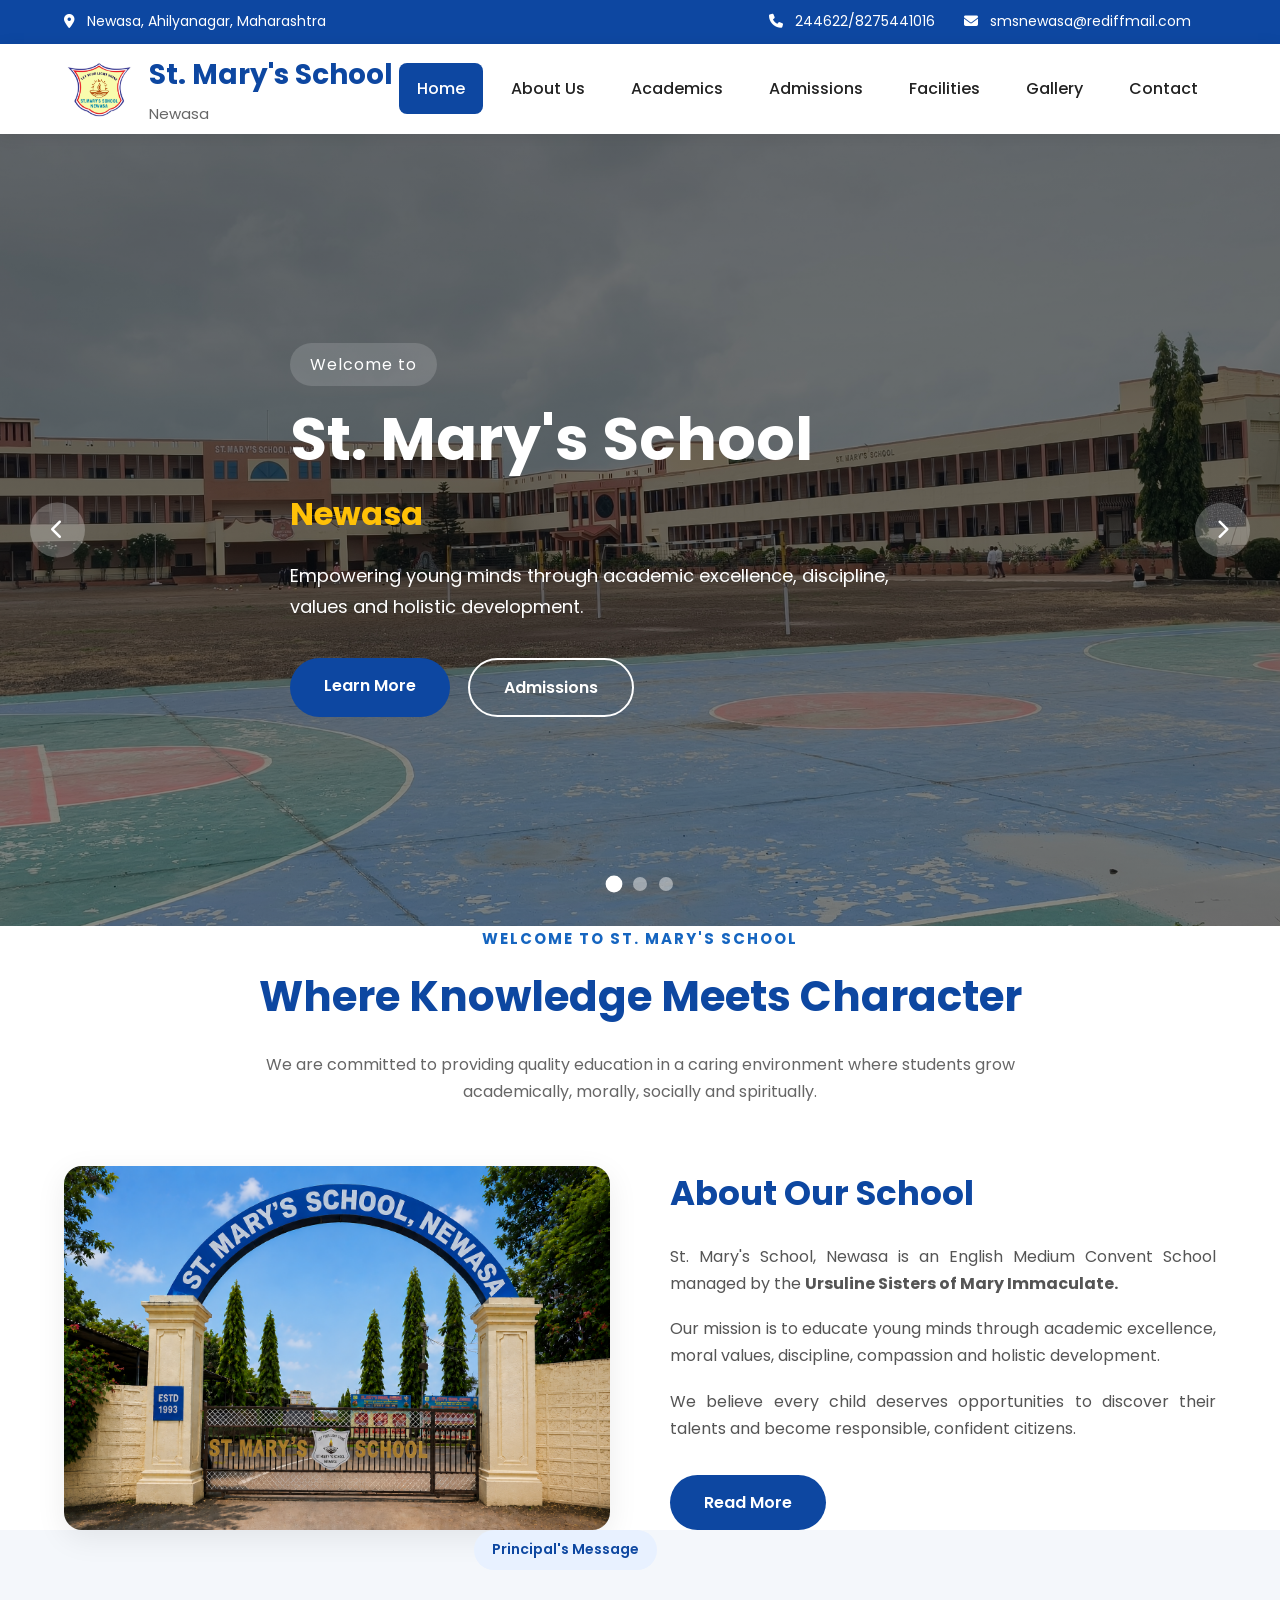
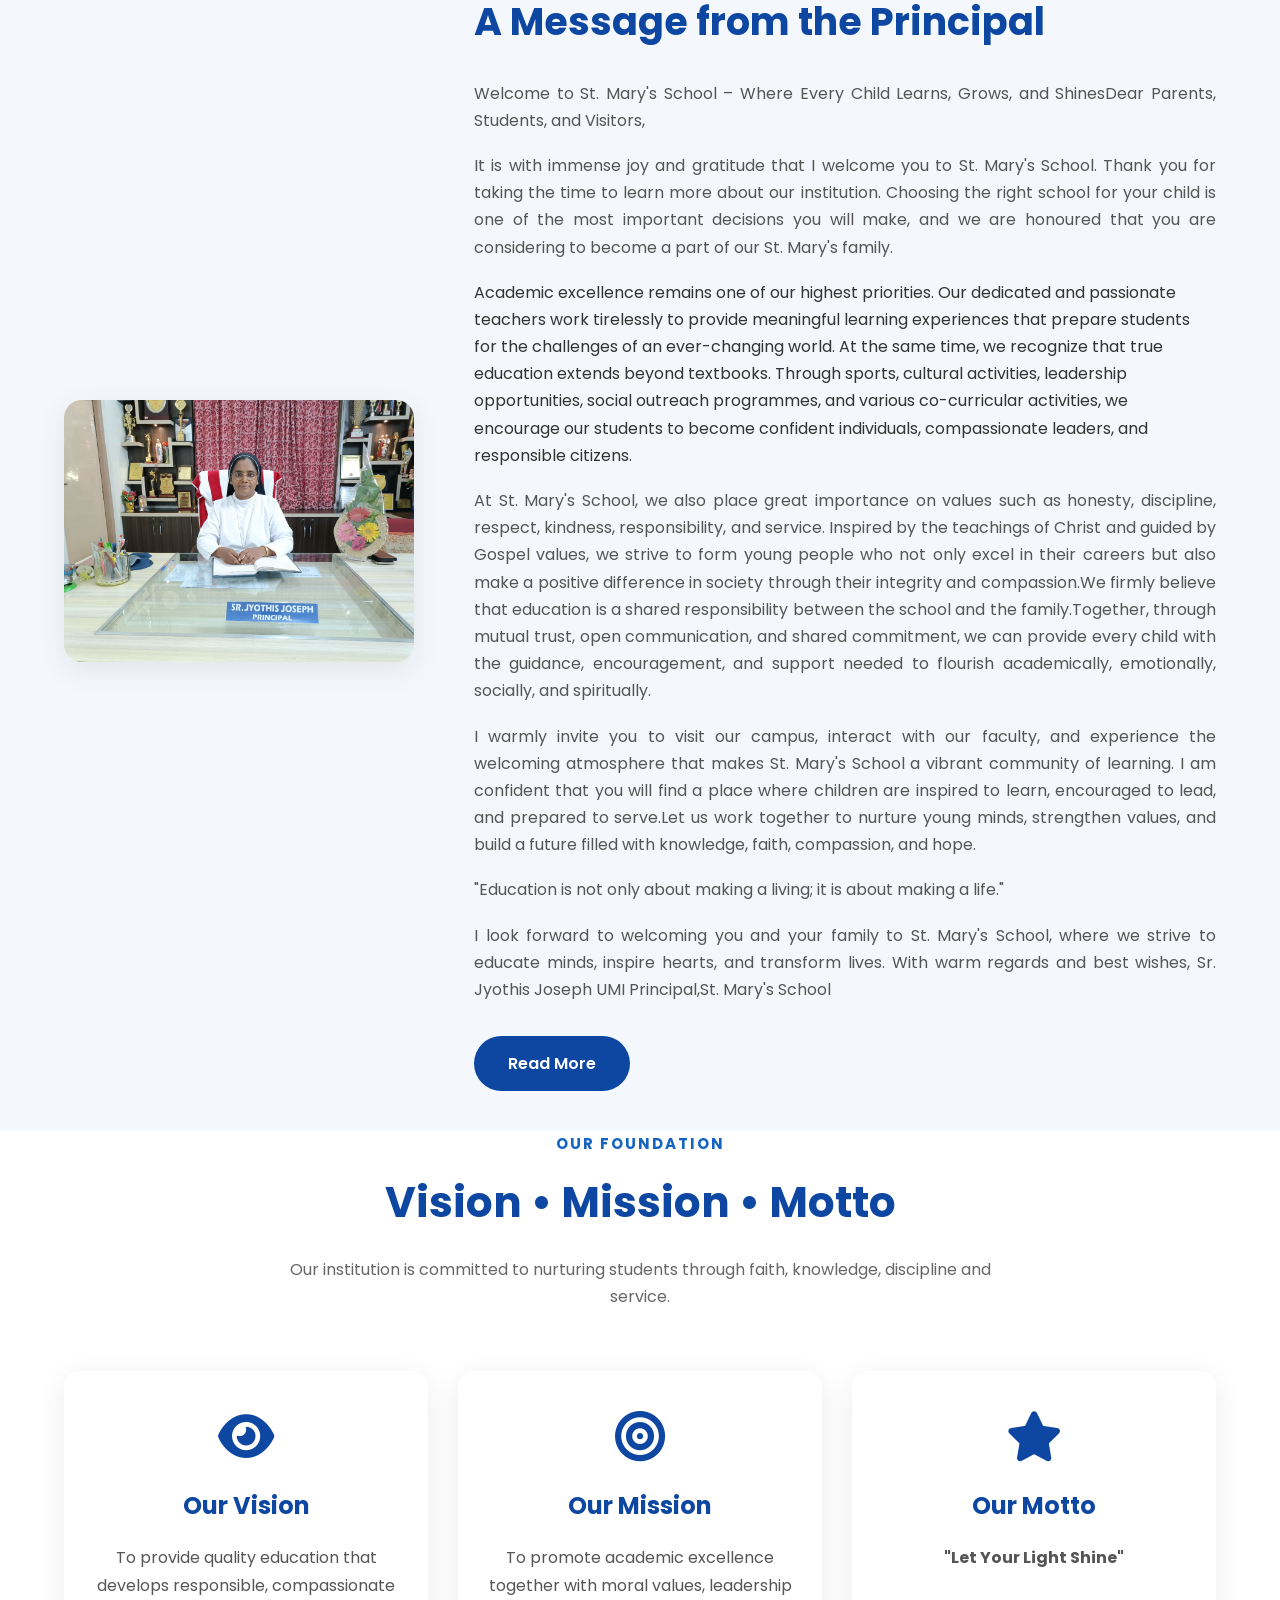
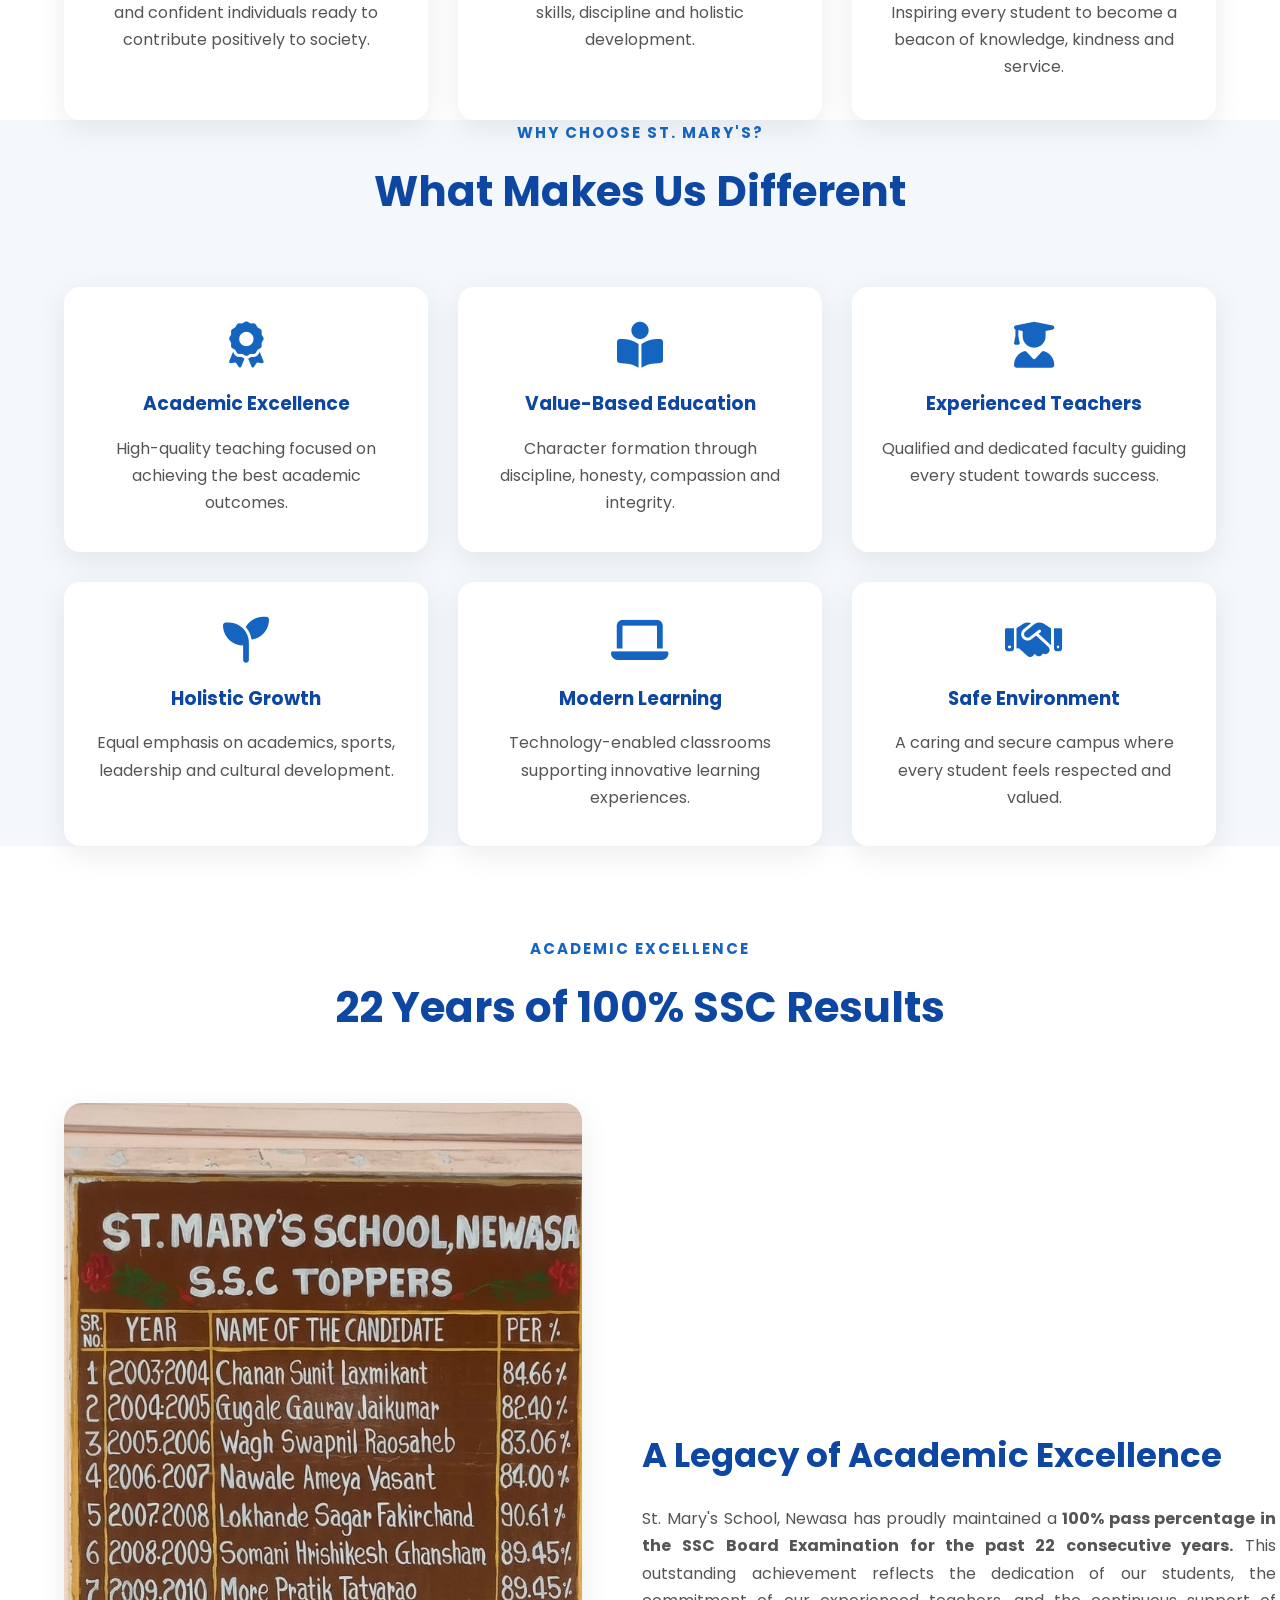
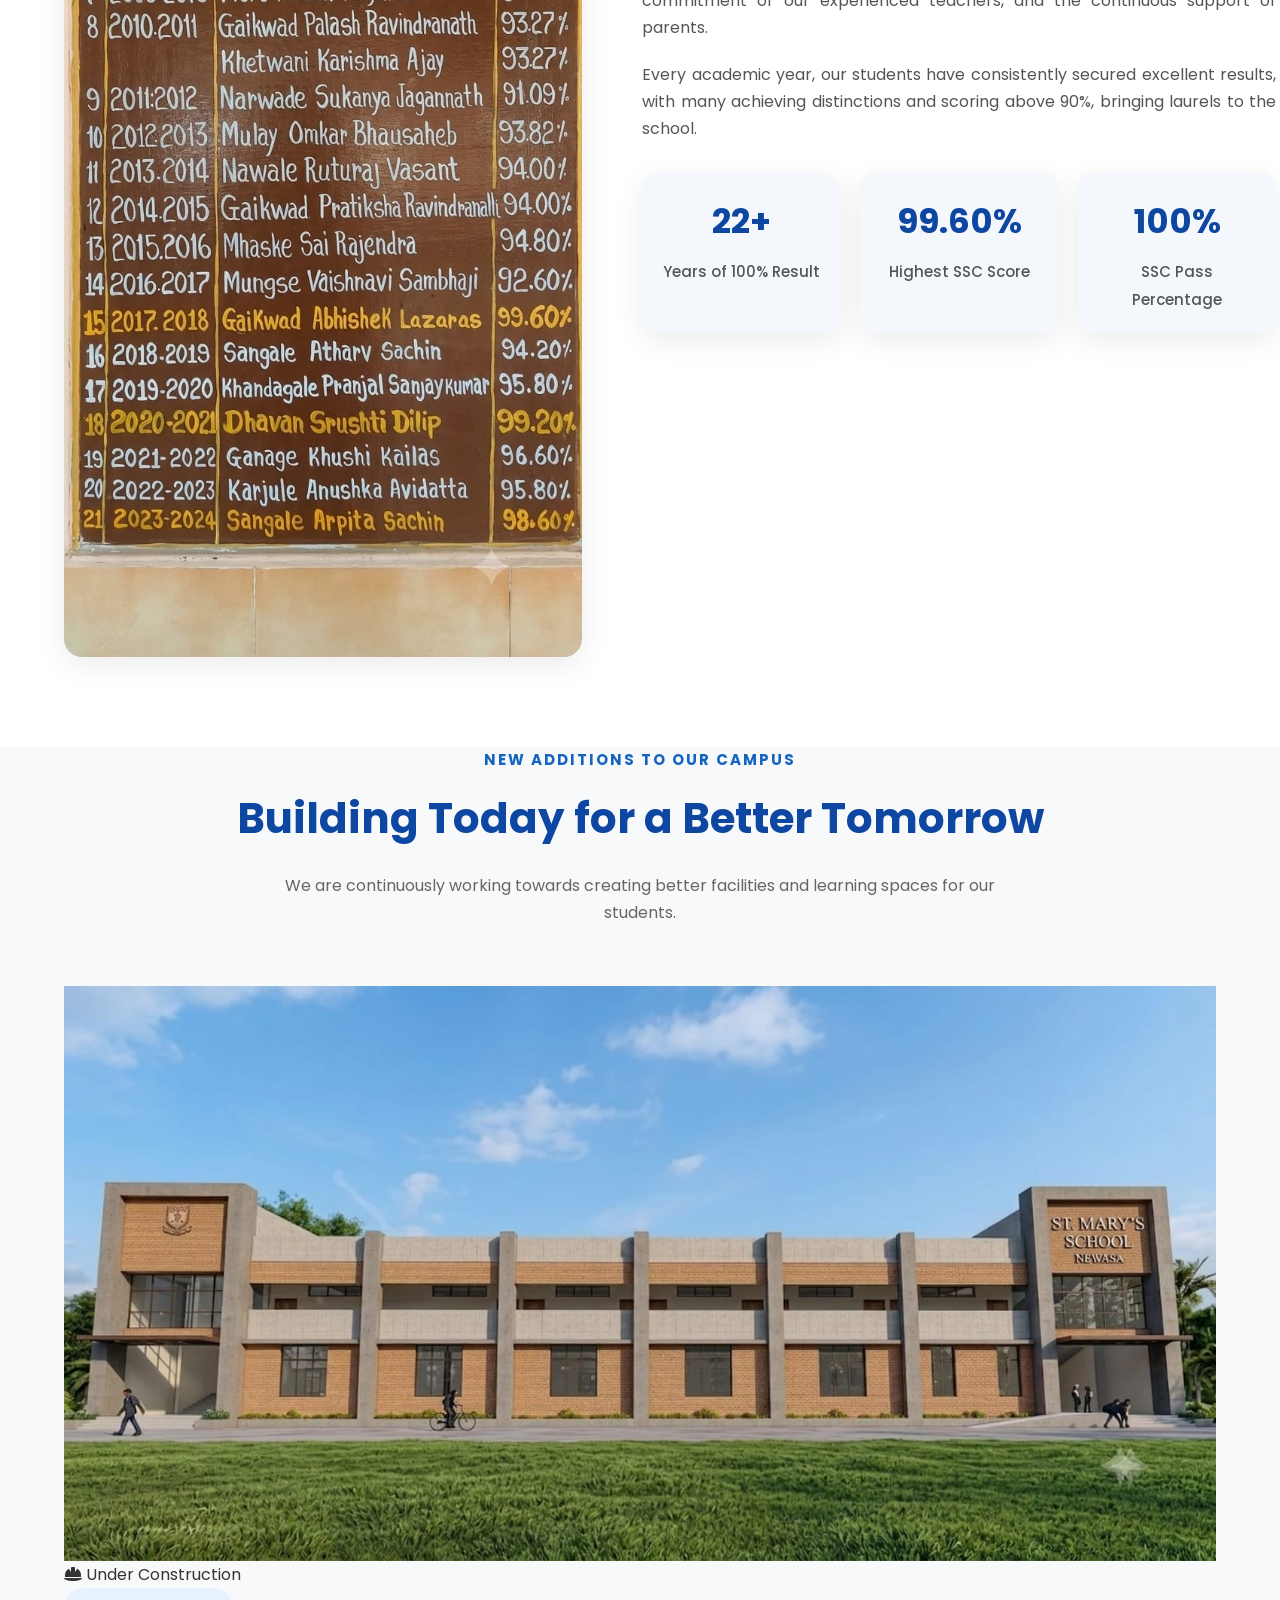
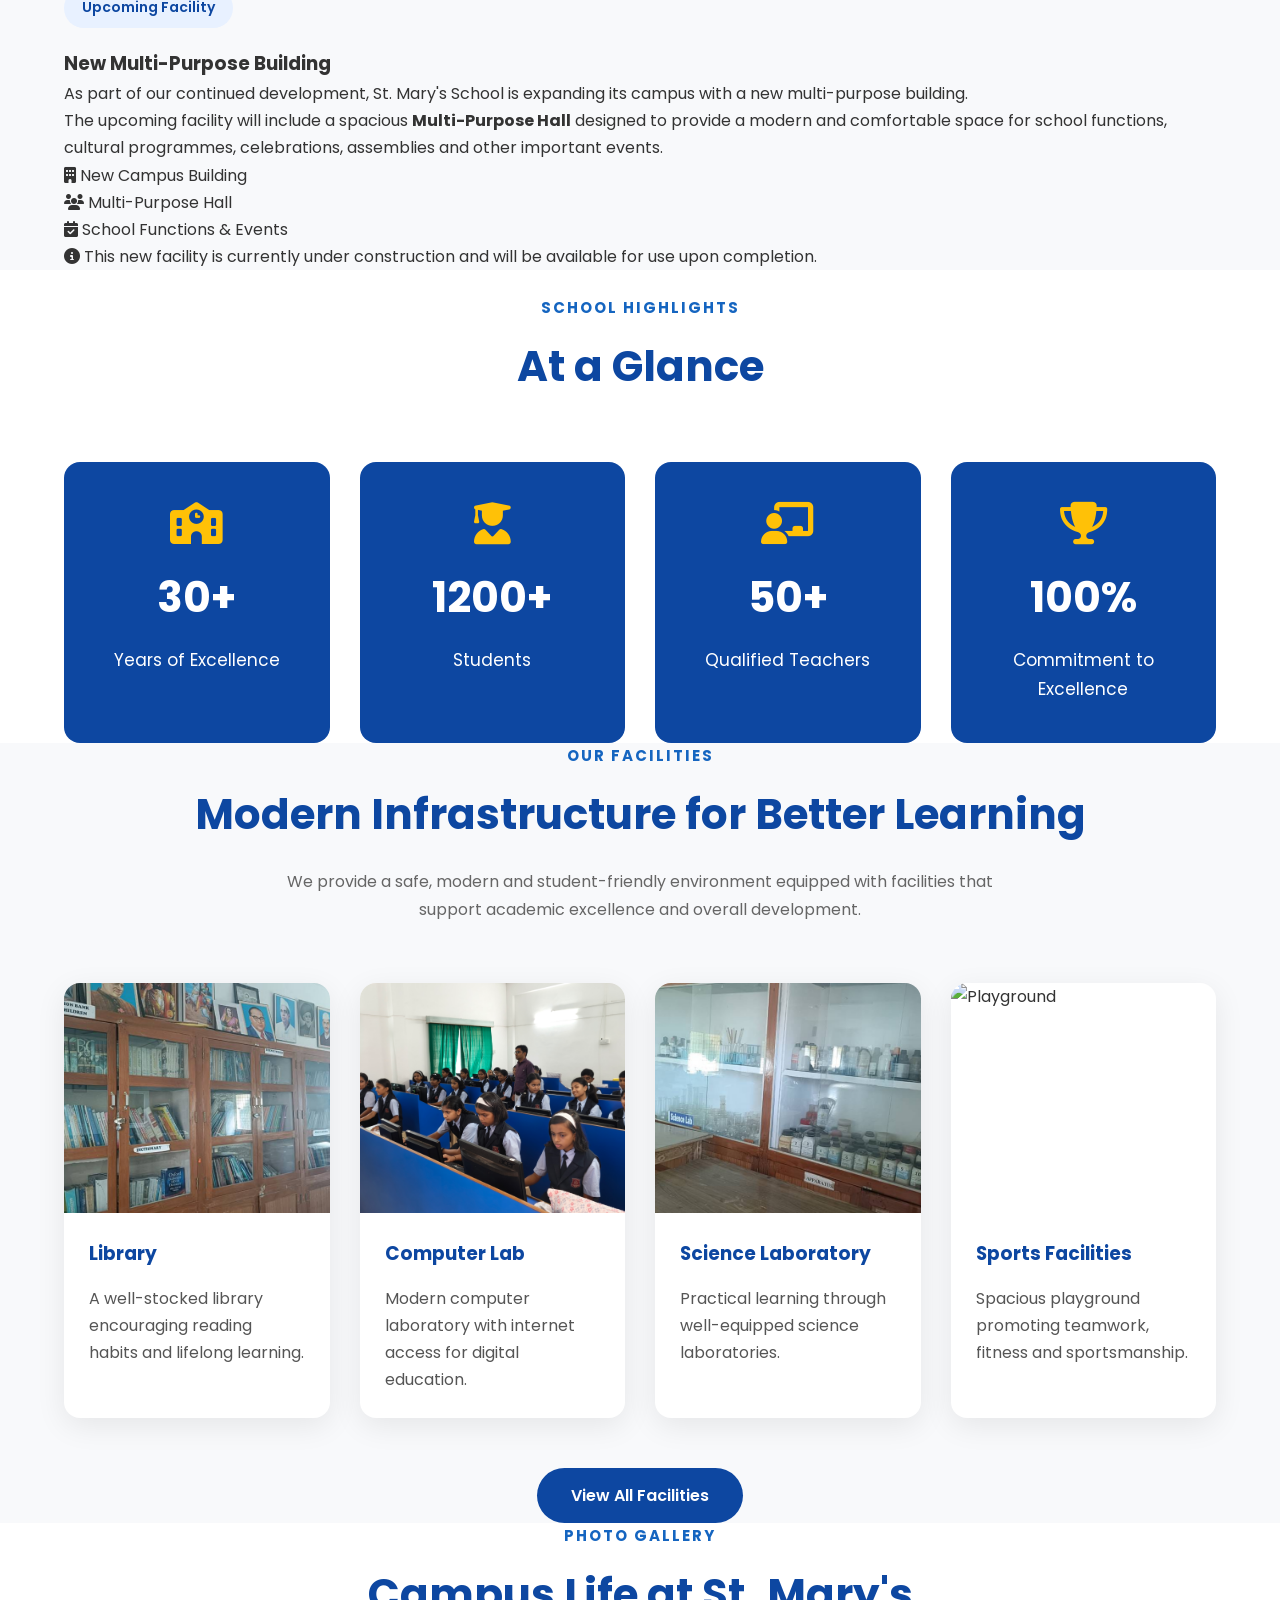
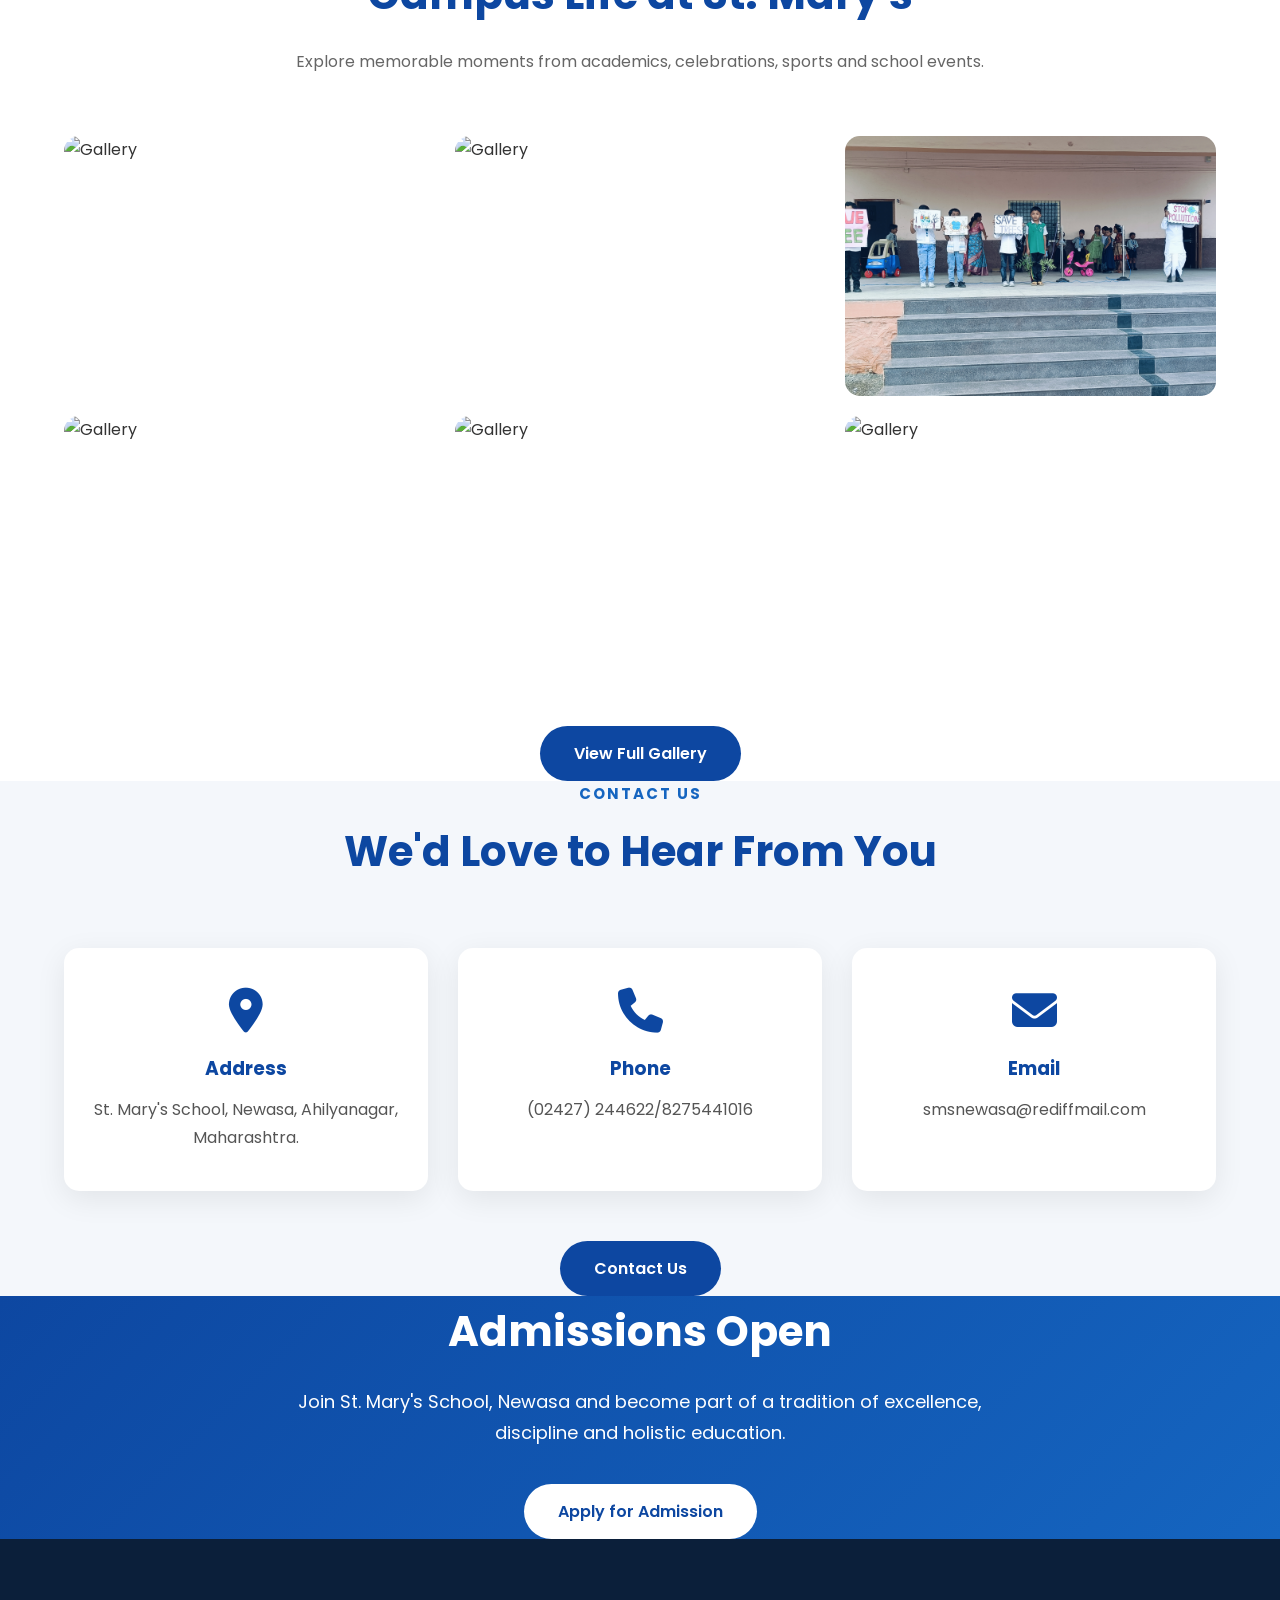
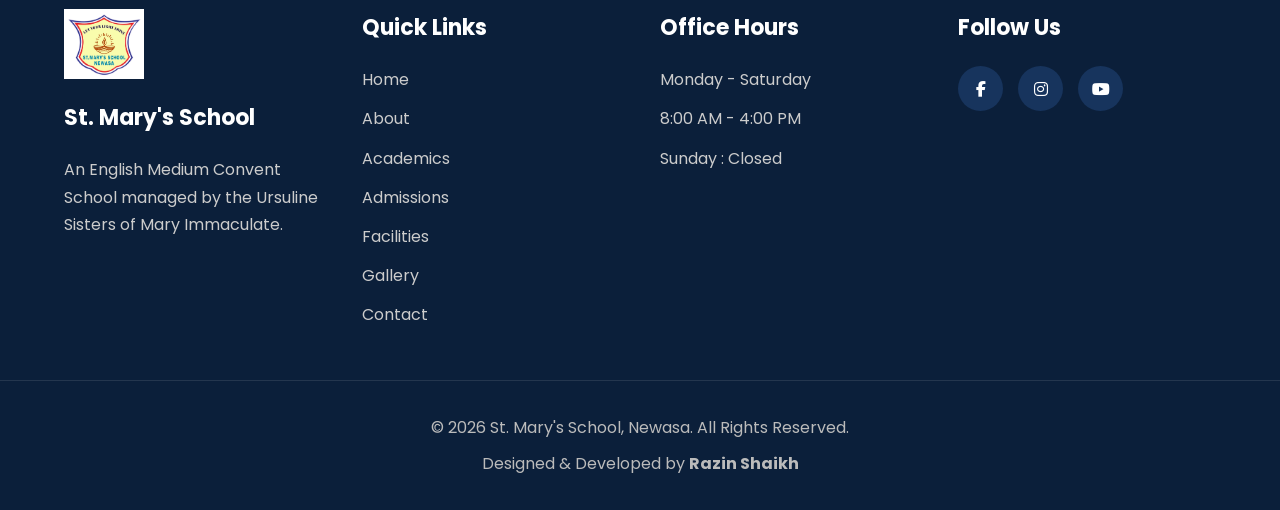
==== index.html @ b87f48fe "initial commit" ====
<!doctype html>
<html lang="en">
  <head>
    <meta charset="UTF-8" />

    <meta name="viewport" content="width=device-width, initial-scale=1.0" />

    <title>St. Mary's School | Newasa</title>

    <meta
      name="description"
      content="Official Website of St. Mary's School, Newasa"
    />

    <link
      rel="icon"
      href="assets/images/logo.jpg"
    />

    <!-- Google Fonts -->

    <link rel="preconnect" href="https://fonts.googleapis.com" />

    <link rel="preconnect" href="https://fonts.gstatic.com" crossorigin />

    <link
      href="https://fonts.googleapis.com/css2?family=Poppins:wght@300;400;500;600;700&display=swap"
      rel="stylesheet"
    />

    <!-- Font Awesome -->

    <link
      rel="stylesheet"
      href="https://cdnjs.cloudflare.com/ajax/libs/font-awesome/6.6.0/css/all.min.css"
    />

    <!-- CSS -->

    <link rel="stylesheet" href="assets/css/style.css" />
  </head>

  <body>
    <!-- =========================================
            TOP INFORMATION BAR
========================================== -->

    <div class="top-bar">
      <div class="container top-bar-content">
        <div class="top-left">
          <span>
            <i class="fas fa-map-marker-alt"></i>

            Newasa, Ahilyanagar, Maharashtra
          </span>
        </div>

        <div class="top-right">
          <span>
            <i class="fas fa-phone"></i>

            244622/8275441016
          </span>

          <span>
            <i class="fas fa-envelope"></i>

            smsnewasa@rediffmail.com
          </span>
        </div>
      </div>
    </div>

    <!-- =========================================
                HEADER
========================================== -->

    <header class="main-header">
      <div class="container header-content">
        <!-- Logo -->

        <a href="index.html" class="logo">
          <img src="assets/images/logo.jpg" alt="St. Mary's School Logo" />

          <div class="logo-text">
            <h1>St. Mary's School</h1>

            <p>Newasa</p>
          </div>
        </a>

        <!-- Navigation -->

        <nav>
          <ul class="navbar">
            <li>
              <a href="index.html" class="active"> Home </a>
            </li>

            <li>
              <a href="about.html"> About Us </a>
            </li>

            <li>
              <a href="academics.html"> Academics </a>
            </li>

            <li>
              <a href="admissions.html"> Admissions </a>
            </li>

            <li>
              <a href="facilities.html"> Facilities </a>
            </li>

            <li>
              <a href="gallery.html"> Gallery </a>
            </li>

            <li>
              <a href="contact.html"> Contact </a>
            </li>
          </ul>
        </nav>
      </div>
    </header>

    <!-- =========================================
                HERO SECTION
========================================== -->

    <section class="hero">
      <div class="slider">
        <!-- Slide 1 -->

        <div class="slide active">
          <img src="assets/images/ground.jpg" alt="School Building" />

          <div class="overlay">
            <div class="container hero-content">
              <span> Welcome to </span>

              <h1>St. Mary's School</h1>

              <h3>Newasa</h3>

              <p>
                Empowering young minds through academic excellence, discipline,
                values and holistic development.
              </p>

              <div class="hero-buttons">
                <a href="about.html" class="btn"> Learn More </a>

                <a href="admissions.html" class="btn btn-outline">
                  Admissions
                </a>
              </div>
            </div>
          </div>
        </div>
        <!-- ================= Slide 2 ================= -->

        <div class="slide">
          <img src="assets/images/event19.JPG" alt="Students" />

          <div class="overlay">
            <div class="container hero-content">
              <span>Quality Education</span>

              <h1>Learning Today</h1>

              <h3>Leading Tomorrow</h3>

              <p>
                We nurture knowledge, creativity, leadership and confidence
                through quality education.
              </p>

              <div class="hero-buttons">
                <a href="academics.html" class="btn"> Our Academics </a>
              </div>
            </div>
          </div>
        </div>

        <!-- ================= Slide 3 ================= -->

        <div class="slide">
          <img src="assets/images/event12.JPG" alt="School Activities" />

          <div class="overlay">
            <div class="container hero-content">
              <span>Admissions Open</span>

              <h1>Join Our Family</h1>

              <h3>Shape Your Future</h3>

              <p>
                Discover an environment where every child is encouraged to
                learn, grow and excel.
              </p>

              <div class="hero-buttons">
                <a href="admissions.html" class="btn"> Apply Now </a>
              </div>
            </div>
          </div>
        </div>
      </div>

      <!-- Slider Buttons -->

      <button class="prev">
        <i class="fas fa-chevron-left"></i>
      </button>

      <button class="next">
        <i class="fas fa-chevron-right"></i>
      </button>

      <!-- Slider Dots -->

      <div class="slider-dots">
        <span class="dot active"></span>

        <span class="dot"></span>

        <span class="dot"></span>
      </div>
    </section>

    <!-- =========================================
            WELCOME SECTION
========================================= -->

    <section class="welcome">
      <div class="container">
        <div class="section-title">
          <h5>WELCOME TO ST. MARY'S SCHOOL</h5>

          <h2>Where Knowledge Meets Character</h2>

          <p>
            We are committed to providing quality education in a caring
            environment where students grow academically, morally, socially and
            spiritually.
          </p>
        </div>

        <div class="welcome-grid">
          <div class="welcome-image">
            <img src="assets/images/school building.png" alt="School Campus" />
          </div>

          <div class="welcome-content">
            <h3>About Our School</h3>

            <p>
              St. Mary's School, Newasa is an English Medium Convent School
              managed by the
              <strong>Ursuline Sisters of Mary Immaculate.</strong>
            </p>

            <p>
              Our mission is to educate young minds through academic excellence,
              moral values, discipline, compassion and holistic development.
            </p>

            <p>
              We believe every child deserves opportunities to discover their
              talents and become responsible, confident citizens.
            </p>

            <a href="about.html" class="btn"> Read More </a>
          </div>
        </div>
      </div>
    </section>

    <!-- =========================================
        PRINCIPAL'S MESSAGE
========================================= -->

    <section class="principal">
      <div class="container">
        <div class="principal-grid">
          <div class="principal-image">
            <img src="assets/images/principal.jpg" alt="Principal" />
          </div>

          <div class="principal-content">
            <span class="section-tag"> Principal's Message </span>

            <h2>A Message from the Principal</h2>

            <p>
              Welcome to St. Mary's School – Where Every Child Learns, Grows,
              and ShinesDear Parents, Students, and Visitors,
            </p>

            <p>
              It is with immense joy and gratitude that I welcome you to St.
              Mary's School. Thank you for taking the time to learn more about
              our institution. Choosing the right school for your child is one
              of the most important decisions you will make, and we are honoured
              that you are considering to become a part of our St. Mary's
              family.
            </p>

              Academic excellence remains one of our highest priorities. Our
              dedicated and passionate teachers work tirelessly to provide
              meaningful learning experiences that prepare students for the
              challenges of an ever-changing world. At the same time, we
              recognize that true education extends beyond textbooks. Through
              sports, cultural activities, leadership opportunities, social
              outreach programmes, and various co-curricular activities, we
              encourage our students to become confident individuals,
              compassionate leaders, and responsible citizens.
            </p>
            <p>
              At St. Mary's School, we also place great importance on values
              such as honesty, discipline, respect, kindness, responsibility,
              and service. Inspired by the teachings of Christ and guided by
              Gospel values, we strive to form young people who not only excel
              in their careers but also make a positive difference in society
              through their integrity and compassion.We firmly believe that
              education is a shared responsibility between the school and the
              family.Together, through mutual trust, open communication, and shared
              commitment, we can provide every child with the guidance,
              encouragement, and support needed to flourish academically,
              emotionally, socially, and spiritually.
            </p>
            <p>
              I warmly invite you to visit our campus, interact with
              our faculty, and experience the welcoming atmosphere that makes
              St. Mary's School a vibrant community of learning. I am confident
              that you will find a place where children are inspired to learn,
              encouraged to lead, and prepared to serve.Let us work together to
              nurture young minds, strengthen values, and build a future filled
              with knowledge, faith, compassion, and hope.
            </p>
            <p>
              "Education is not only about making a living; it is about making a
              life."
            </p>
            <p>
              I look forward to welcoming you and your family to St. Mary's
              School, where we strive to educate minds, inspire hearts, and
              transform lives. With warm regards and best wishes, Sr. Jyothis
              Joseph UMI Principal,St. Mary's School
            </p>

            <a href="about.html" class="btn"> Read More </a>
          </div>
        </div>
      </div>
    </section>

    <!-- =========================================
        VISION & MISSION
========================================= -->
    <!-- ================= VISION • MISSION • MOTTO ================= -->

    <section class="vision-mission">
      <div class="container">
        <div class="section-title">
          <h5>OUR FOUNDATION</h5>

          <h2>Vision • Mission • Motto</h2>

          <p>
            Our institution is committed to nurturing students through faith,
            knowledge, discipline and service.
          </p>
        </div>

        <div class="vision-grid">
          <div class="vision-card">
            <i class="fas fa-eye"></i>

            <h3>Our Vision</h3>

            <p>
              To provide quality education that develops responsible,
              compassionate and confident individuals ready to contribute
              positively to society.
            </p>
          </div>

          <div class="vision-card">
            <i class="fas fa-bullseye"></i>

            <h3>Our Mission</h3>

            <p>
              To promote academic excellence together with moral values,
              leadership skills, discipline and holistic development.
            </p>
          </div>

          <div class="vision-card">
            <i class="fas fa-star"></i>

            <h3>Our Motto</h3>

            <p>
              <strong>"Let Your Light Shine"</strong>

              <br /><br />

              Inspiring every student to become a beacon of knowledge, kindness
              and service.
            </p>
          </div>
        </div>
      </div>
    </section>

    <!-- ================= WHY CHOOSE US ================= -->

    <section class="why-choose">
      <div class="container">
        <div class="section-title">
          <h5>WHY CHOOSE ST. MARY'S?</h5>

          <h2>What Makes Us Different</h2>
        </div>

        <div class="features-grid">
          <div class="feature-card">
            <i class="fas fa-award"></i>

            <h3>Academic Excellence</h3>

            <p>
              High-quality teaching focused on achieving the best academic
              outcomes.
            </p>
          </div>

          <div class="feature-card">
            <i class="fas fa-book-reader"></i>

            <h3>Value-Based Education</h3>

            <p>
              Character formation through discipline, honesty, compassion and
              integrity.
            </p>
          </div>

          <div class="feature-card">
            <i class="fas fa-user-graduate"></i>

            <h3>Experienced Teachers</h3>

            <p>
              Qualified and dedicated faculty guiding every student towards
              success.
            </p>
          </div>

          <div class="feature-card">
            <i class="fas fa-seedling"></i>

            <h3>Holistic Growth</h3>

            <p>
              Equal emphasis on academics, sports, leadership and cultural
              development.
            </p>
          </div>

          <div class="feature-card">
            <i class="fas fa-laptop"></i>

            <h3>Modern Learning</h3>

            <p>
              Technology-enabled classrooms supporting innovative learning
              experiences.
            </p>
          </div>

          <div class="feature-card">
            <i class="fas fa-handshake"></i>

            <h3>Safe Environment</h3>

            <p>
              A caring and secure campus where every student feels respected and
              valued.
            </p>
          </div>
        </div>
      </div>
    </section>
<!-- ================= SSC RESULTS ================= -->

<section class="ssc-results">
  <div class="container">

    <div class="section-title">
      <h5>ACADEMIC EXCELLENCE</h5>
      <h2>22 Years of 100% SSC Results</h2>
    </div>

    <div class="ssc-grid">

      <!-- Left Side Image -->
      <div class="ssc-image">
        <img src="assets/images/toppers.jpeg" alt="SSC Toppers Board">
      </div>

      <!-- Right Side Content -->
      <div class="ssc-content">

        <h3>A Legacy of Academic Excellence</h3>

        <p>
          St. Mary's School, Newasa has proudly maintained a
          <strong>100% pass percentage in the SSC Board Examination for the past 22 consecutive years.</strong>
          This outstanding achievement reflects the dedication of our students,
          the commitment of our experienced teachers, and the continuous support
          of parents.
        </p>

        <p>
          Every academic year, our students have consistently secured excellent
          results, with many achieving distinctions and scoring above 90%,
          bringing laurels to the school.
        </p>

        <div class="ssc-stats">

          <div class="ssc-stat">
            <h2>22+</h2>
            <span>Years of 100% Result</span>
          </div>

          <div class="ssc-stat">
            <h2>99.60%</h2>
            <span>Highest SSC Score</span>
          </div>

          <div class="ssc-stat">
            <h2>100%</h2>
            <span>SSC Pass Percentage</span>
          </div>

        </div>

      </div>

    </div>

  </div>
</section>
<!-- ================= NEW CAMPUS ADDITIONS ================= -->

<section class="new-additions">

  <div class="container">

    <div class="section-title">
      <h5>NEW ADDITIONS TO OUR CAMPUS</h5>

      <h2>Building Today for a Better Tomorrow</h2>

      <p>
        We are continuously working towards creating better facilities
        and learning spaces for our students.
      </p>
    </div>

    <div class="addition-card">

      <!-- Building Image -->
      <div class="addition-image">

        <img
          src="assets/images/new building.jpeg"
          alt="New School Building Under Construction"
        />

        <span class="construction-badge">
          <i class="fas fa-hard-hat"></i>
          Under Construction
        </span>

      </div>

      <!-- Building Information -->
      <div class="addition-content">

        <span class="section-tag">
          Upcoming Facility
        </span>

        <h3>New Multi-Purpose Building</h3>

        <p>
          As part of our continued development, St. Mary's School is
          expanding its campus with a new multi-purpose building.
        </p>

        <p>
          The upcoming facility will include a spacious
          <strong>Multi-Purpose Hall</strong> designed to provide a
          modern and comfortable space for school functions,
          cultural programmes, celebrations, assemblies and other
          important events.
        </p>

        <div class="addition-features">

          <div>
            <i class="fas fa-building"></i>
            <span>New Campus Building</span>
          </div>

          <div>
            <i class="fas fa-users"></i>
            <span>Multi-Purpose Hall</span>
          </div>

          <div>
            <i class="fas fa-calendar-check"></i>
            <span>School Functions & Events</span>
          </div>

        </div>

        <p class="addition-note">
          <i class="fas fa-info-circle"></i>
          This new facility is currently under construction
          and will be available for use upon completion.
        </p>

      </div>

    </div>

  </div>

</section>
    <!-- ================= SCHOOL HIGHLIGHTS ================= -->

    <section class="highlights">
      <div class="container">
        <div class="section-title">
          <h5>SCHOOL HIGHLIGHTS</h5>

          <h2>At a Glance</h2>
        </div>

        <div class="stats-grid">
          <div class="stat-card">
            <i class="fas fa-school"></i>

            <h2>30+</h2>

            <p>Years of Excellence</p>
          </div>

          <div class="stat-card">
            <i class="fas fa-user-graduate"></i>

            <h2>1200+</h2>

            <p>Students</p>
          </div>

          <div class="stat-card">
            <i class="fas fa-chalkboard-teacher"></i>

            <h2>50+</h2>

            <p>Qualified Teachers</p>
          </div>

          <div class="stat-card">
            <i class="fas fa-trophy"></i>

            <h2>100%</h2>

            <p>Commitment to Excellence</p>
          </div>
        </div>
      </div>
    </section>

    <!-- =========================================
            FACILITIES PREVIEW
========================================= -->
    <!-- ================= FACILITIES PREVIEW ================= -->

    <section class="facilities">
      <div class="container">
        <div class="section-title">
          <h5>OUR FACILITIES</h5>

          <h2>Modern Infrastructure for Better Learning</h2>

          <p>
            We provide a safe, modern and student-friendly environment equipped
            with facilities that support academic excellence and overall
            development.
          </p>
        </div>

        <div class="facility-grid">
          <div class="facility-card">
            <img src="assets/images/library.jpeg" alt="Library" />

            <div class="facility-content">
              <h3>Library</h3>

              <p>
                A well-stocked library encouraging reading habits and lifelong
                learning.
              </p>
            </div>
          </div>

          <div class="facility-card">
            <img src="assets/images/computer lab.jpg" alt="Computer Lab" />

            <div class="facility-content">
              <h3>Computer Lab</h3>

              <p>
                Modern computer laboratory with internet access for digital
                education.
              </p>
            </div>
          </div>

          <div class="facility-card">
            <img src="assets/images/sci lab.jpeg" alt="Science Lab" />

            <div class="facility-content">
              <h3>Science Laboratory</h3>

              <p>
                Practical learning through well-equipped science laboratories.
              </p>
            </div>
          </div>

          <div class="facility-card">
            <img src="assets/images/ground2.jpg" alt="Playground" />

            <div class="facility-content">
              <h3>Sports Facilities</h3>

              <p>
                Spacious playground promoting teamwork, fitness and
                sportsmanship.
              </p>
            </div>
          </div>
        </div>

        <div class="center-btn">
          <a href="facilities.html" class="btn"> View All Facilities </a>
        </div>
      </div>
    </section>

    <!-- ================= GALLERY PREVIEW ================= -->

    <section class="gallery">
      <div class="container">
        <div class="section-title">
          <h5>PHOTO GALLERY</h5>

          <h2>Campus Life at St. Mary's</h2>

          <p>
            Explore memorable moments from academics, celebrations, sports and
            school events.
          </p>
        </div>

        <div class="gallery-grid">
          <img src="assets/images/event5.JPG" alt="Gallery" />

          <img src="assets/images/festival.JPG" alt="Gallery" />

          <img src="assets/images/assembly.jpg" alt="Gallery" />

          <img src="assets/images/festival3.JPG" alt="Gallery" />

          <img src="assets/images/festival4.JPG" alt="Gallery" />

          <img src="assets/images/event11.jpg" alt="Gallery" />
        </div>

        <div class="center-btn">
          <a href="gallery.html" class="btn"> View Full Gallery </a>
        </div>
      </div>
    </section>

    <!-- ================= CONTACT PREVIEW ================= -->

    <section class="contact-preview">
      <div class="container">
        <div class="section-title">
          <h5>CONTACT US</h5>

          <h2>We'd Love to Hear From You</h2>
        </div>

        <div class="contact-grid">
          <div class="contact-card">
            <i class="fas fa-map-marker-alt"></i>

            <h3>Address</h3>

            <p>St. Mary's School, Newasa, Ahilyanagar, Maharashtra.</p>
          </div>

          <div class="contact-card">
            <i class="fas fa-phone"></i>

            <h3>Phone</h3>

            <p>(02427) 244622/8275441016</p>
          </div>

          <div class="contact-card">
            <i class="fas fa-envelope"></i>

            <h3>Email</h3>

            <p>smsnewasa@rediffmail.com</p>
          </div>
        </div>

        <div class="center-btn">
          <a href="contact.html" class="btn"> Contact Us </a>
        </div>
      </div>
    </section>

    <!-- ================= CALL TO ACTION ================= -->

    <section class="cta">
      <div class="container">
        <h2>Admissions Open</h2>

        <p>
          Join St. Mary's School, Newasa and become part of a tradition of
          excellence, discipline and holistic education.
        </p>

        <a href="admissions.html" class="btn"> Apply for Admission </a>
      </div>
    </section>

    <!-- ================= FOOTER ================= -->

    <footer>
      <div class="container footer-container">
        <div class="footer-column">
          <img src="assets/images/logo.jpg" class="footer-logo" alt="Logo" />

          <h3>St. Mary's School</h3>

          <p>
            An English Medium Convent School managed by the Ursuline Sisters of
            Mary Immaculate.
          </p>
        </div>

        <div class="footer-column">
          <h3>Quick Links</h3>

          <ul>
            <li><a href="index.html">Home</a></li>

            <li><a href="about.html">About</a></li>

            <li><a href="academics.html">Academics</a></li>

            <li><a href="admissions.html">Admissions</a></li>

            <li><a href="facilities.html">Facilities</a></li>

            <li><a href="gallery.html">Gallery</a></li>

            <li><a href="contact.html">Contact</a></li>
          </ul>
        </div>

        <div class="footer-column">
          <h3>Office Hours</h3>

          <p>Monday - Saturday</p>

          <p>8:00 AM - 4:00 PM</p>

          <p>Sunday : Closed</p>
        </div>

        <div class="footer-column">
          <h3>Follow Us</h3>

          <div class="social-icons">
            <a href="https://www.facebook.com/share/18emmS2vHg/"><i class="fab fa-facebook-f"></i></a>

            <a href="https://www.instagram.com/st.marys_school_newasa?igsh=ZDlsdnhwd2VybW9j"><i class="fab fa-instagram"></i></a>

            <a href="https://youtube.com/@st._marys_school_newasa?si=_-XkgOmOjOL5HV83"><i class="fab fa-youtube"></i></a>
          </div>
        </div>
      </div>

      <div class="footer-bottom">
        <p>© 2026 St. Mary's School, Newasa. All Rights Reserved.</p>

        <p>Designed & Developed by <strong>Razin Shaikh</strong></p>
      </div>
    </footer>

    <!-- ================= SCROLL TO TOP ================= -->

    <button id="scrollTop">
      <i class="fas fa-arrow-up"></i>
    </button>

    <!-- ================= JAVASCRIPT ================= -->

    <script src="assets/js/script.js"></script>
  </body>
</html>
---- assets/css/style.css ----
/*=========================================================
        ST. MARY'S SCHOOL - NEWASA
        Main Stylesheet
=========================================================*/

/*================ GOOGLE FONT =================*/

@import url("https://fonts.googleapis.com/css2?family=Poppins:wght@300;400;500;600;700;800&display=swap");

/*================ RESET =================*/

* {
  margin: 0;
  padding: 0;
  box-sizing: border-box;
}

html {
  scroll-behavior: smooth;
}

body {
  font-family: "Poppins", sans-serif;
  background: #f8f9fb;
  color: #333;
  line-height: 1.7;
  overflow-x: hidden;
}

/*================ VARIABLES =================*/

:root {
  --primary: #0d47a1;
  --secondary: #1565c0;
  --accent: #ffc107;
  --white: #ffffff;
  --black: #222;
  --text: #555;
  --light: #f4f7fb;
  --border: #e5e5e5;

  --shadow: 0 8px 30px rgba(0, 0, 0, 0.08);

  --radius: 12px;

  --transition: 0.35s ease;
}

/*================ CONTAINER =================*/

.container {
  width: 90%;
  max-width: 1250px;
  margin: auto;
}

/*================ LINKS =================*/

a {
  text-decoration: none;
  transition: var(--transition);
}

ul {
  list-style: none;
}

img {
  width: 100%;
  display: block;
}

/*================ SECTION =================*/

.hero {
  position: relative;

  height: 92vh; /* increased from 88vh for a bigger slideshow */

  padding: 0; /* overrides the global "section{padding:90px 0;}" rule that was causing the gap */

  overflow: hidden;
}

/*================ TITLES =================*/

.section-title {
  text-align: center;
  margin-bottom: 60px;
}

.section-title h5 {
  color: var(--secondary);
  font-size: 15px;
  letter-spacing: 2px;
  text-transform: uppercase;
  margin-bottom: 10px;
}

.section-title h2 {
  font-size: 42px;
  color: var(--primary);
  margin-bottom: 18px;
}

.section-title p {
  color: #666;
  max-width: 760px;
  margin: auto;
}

/*================ BUTTON =================*/

.btn {
  display: inline-block;

  background: var(--primary);

  color: #fff;

  padding: 14px 34px;

  border-radius: 40px;

  font-weight: 600;

  transition: var(--transition);
}

.btn:hover {
  background: var(--secondary);

  transform: translateY(-3px);
}

.btn-outline {
  background: transparent;

  color: #fff;

  border: 2px solid #fff;
}

.btn-outline:hover {
  background: #fff;

  color: var(--primary);
}

/*================ TOP BAR =================*/

.top-bar {
  background: var(--primary);

  color: #fff;

  font-size: 14px;

  padding: 10px 0;
}

.top-bar-content {
  display: flex;

  justify-content: space-between;

  align-items: center;
}

.top-left span,
.top-right span {
  margin-right: 25px;
}

.top-bar i {
  margin-right: 8px;
}
/*=========================================================
                    HEADER
=========================================================*/

.main-header {
  background: #fff;

  box-shadow: 0 2px 15px rgba(0, 0, 0, 0.08);

  position: relative;

  z-index: 1000;
}

.header-content {
  display: flex;

  justify-content: space-between;

  align-items: center;

  min-height: 90px;
}

/*================ LOGO =================*/

.logo {
  display: flex;

  align-items: center;

  gap: 15px;
}

.logo img {
  width: 70px;

  height: 70px;

  object-fit: contain;
}

.logo-text h1 {
  color: var(--primary);

  font-size: 28px;

  font-weight: 700;

  margin-bottom: 2px;
}

.logo-text p {
  color: #666;

  font-size: 15px;
}

/*================ NAVIGATION =================*/

.navbar {
  display: flex;

  align-items: center;

  gap: 10px;
}

.navbar li {
  position: relative;
}

.navbar li a {
  display: block;

  color: var(--black);

  padding: 12px 18px;

  font-weight: 500;

  border-radius: 8px;

  transition: var(--transition);
}

.navbar li a:hover {
  background: var(--light);

  color: var(--primary);
}

.navbar li a.active {
  background: var(--primary);

  color: #fff;
}

/*=========================================================
                    HERO SECTION
=========================================================*/

.hero {
  position: relative;

  height: 88vh;

  overflow: hidden;
}

.slider {
  width: 100%;

  height: 100%;

  position: relative;
}

.slide {
  position: absolute;

  inset: 0;

  opacity: 0;

  transition: opacity 0.8s ease;
}

.slide.active {
  opacity: 1;

  z-index: 2;
}

.slide img {
  width: 100%;

  height: 100%;

  object-fit: cover;
}

.overlay {
  position: absolute;

  inset: 0;

  background: linear-gradient(rgba(0, 0, 0, 0.55), rgba(0, 0, 0, 0.45));

  display: flex;

  align-items: center;
}

.hero-content {
  color: #fff;

  max-width: 700px;
}

.hero-content span {
  display: inline-block;

  background: rgba(255, 255, 255, 0.15);

  padding: 8px 20px;

  border-radius: 40px;

  margin-bottom: 20px;

  letter-spacing: 1px;
}

.hero-content h1 {
  font-size: 60px;

  line-height: 1.1;

  margin-bottom: 15px;

  font-weight: 700;
}

.hero-content h3 {
  font-size: 32px;

  color: var(--accent);

  margin-bottom: 20px;
}

.hero-content p {
  font-size: 18px;

  margin-bottom: 35px;

  max-width: 600px;
}

.hero-buttons {
  display: flex;

  gap: 18px;

  flex-wrap: wrap;
}

/*================ SLIDER BUTTONS =================*/

.prev,
.next {
  position: absolute;

  top: 50%;

  transform: translateY(-50%);

  width: 55px;

  height: 55px;

  border: none;

  border-radius: 50%;

  background: rgba(255, 255, 255, 0.25);

  color: #fff;

  font-size: 20px;

  cursor: pointer;

  transition: var(--transition);

  z-index: 10;
}

.prev {
  left: 30px;
}

.next {
  right: 30px;
}

.prev:hover,
.next:hover {
  background: var(--primary);
}

/*================ SLIDER DOTS =================*/

.slider-dots {
  position: absolute;

  bottom: 35px;

  left: 50%;

  transform: translateX(-50%);

  display: flex;

  gap: 12px;

  z-index: 10;
}

.dot {
  width: 14px;

  height: 14px;

  border-radius: 50%;

  background: rgba(255, 255, 255, 0.45);

  cursor: pointer;

  transition: var(--transition);
}

.dot.active {
  background: #fff;

  transform: scale(1.2);
}
/*=========================================================
                WELCOME SECTION
=========================================================*/

.welcome {
  background: #fff;
}

.welcome-grid {
  display: grid;

  grid-template-columns: 1fr 1fr;

  gap: 60px;

  align-items: center;
}

.welcome-image img {
  width: 100%;

  border-radius: 18px;

  box-shadow: var(--shadow);
}

.welcome-content h3 {
  color: var(--primary);

  font-size: 34px;

  margin-bottom: 20px;
}

.welcome-content p {
  color: var(--text);

  margin-bottom: 18px;

  text-align: justify;
}

.welcome-content .btn {
  margin-top: 15px;
}

/*=========================================================
            PRINCIPAL SECTION
=========================================================*/

.principal {
  background: var(--light);
}

.principal-grid {
  display: grid;

  grid-template-columns: 350px 1fr;

  gap: 60px;

  align-items: center;
}

.principal-image img {
  width: 100%;

  border-radius: 18px;

  box-shadow: var(--shadow);
}

.section-tag {
  display: inline-block;

  padding: 8px 18px;

  background: #e8f1ff;

  color: var(--primary);

  border-radius: 40px;

  font-size: 14px;

  font-weight: 600;

  margin-bottom: 20px;
}

.principal-content h2 {
  font-size: 38px;

  color: var(--primary);

  margin-bottom: 25px;
}

.principal-content p {
  
  margin-bottom: 18px;

  color: var(--text);

  text-align: justify;
}

/* Principal Read More Button */
.principal-content .btn {
  margin-top: 15px;
  margin-bottom: 40px;
}

/*=========================================================
            VISION • MISSION
=========================================================*/

.vision-mission {
  background: #fff;
}

.vision-grid {
  display: grid;

  grid-template-columns: repeat(3, 1fr);

  gap: 30px;
}

.vision-card {
  background: #fff;

  padding: 40px 30px;

  text-align: center;

  border-radius: 16px;

  box-shadow: var(--shadow);

  transition: var(--transition);
}

.vision-card:hover {
  transform: translateY(-10px);
}

.vision-card i {
  font-size: 50px;

  color: var(--primary);

  margin-bottom: 25px;
}

.vision-card h3 {
  margin-bottom: 18px;

  color: var(--primary);

  font-size: 24px;
}

.vision-card p {
  color: var(--text);
}

/*=========================================================
                WHY CHOOSE US
=========================================================*/

.why-choose {
  background: var(--light);
}

.features-grid {
  display: grid;

  grid-template-columns: repeat(3, 1fr);

  gap: 30px;
}

.feature-card {
  background: #fff;

  border-radius: 16px;

  padding: 35px 30px;

  box-shadow: var(--shadow);

  text-align: center;

  transition: var(--transition);
}

.feature-card:hover {
  transform: translateY(-10px);
}

.feature-card i {
  font-size: 46px;

  color: var(--secondary);

  margin-bottom: 20px;
}

.feature-card h3 {
  color: var(--primary);

  margin-bottom: 15px;
}

.feature-card p {
  color: var(--text);
}


/*=========================================================
                SCHOOL HIGHLIGHTS
=========================================================*/

.highlights {
  background: #fff;
  padding-top: 25px;
}
.stats-grid {
  display: grid;

  grid-template-columns: repeat(4, 1fr);

  gap: 30px;
}

.stat-card {
  background: var(--primary);

  color: #fff;

  text-align: center;

  border-radius: 16px;

  padding: 40px 20px;

  transition: var(--transition);
}

.stat-card:hover {
  transform: translateY(-8px);
}

.stat-card i {
  font-size: 42px;

  margin-bottom: 18px;

  color: var(--accent);
}

.stat-card h2 {
  font-size: 42px;

  margin-bottom: 12px;
}

.stat-card p {
  font-size: 17px;
}
/*=========================================================
                FACILITIES SECTION
=========================================================*/

.facilities {
  background: #f8f9fb;
}

.facility-grid {
  display: grid;

  grid-template-columns: repeat(4, 1fr);

  gap: 30px;
}

.facility-card {
  background: #fff;

  border-radius: 16px;

  overflow: hidden;

  box-shadow: var(--shadow);

  transition: var(--transition);
}

.facility-card:hover {
  transform: translateY(-10px);
}

.facility-card img {
  width: 100%;

  height: 230px;

  object-fit: cover;
}

.facility-content {
  padding: 25px;
}

.facility-content h3 {
  color: var(--primary);

  margin-bottom: 15px;
}

.facility-content p {
  color: var(--text);
}

.center-btn {
  text-align: center;

  margin-top: 50px;
}

/*=========================================================
                    GALLERY
=========================================================*/

.gallery {
  background: #fff;
}

.gallery-grid {
  display: grid;

  grid-template-columns: repeat(3, 1fr);

  gap: 20px;
}

.gallery-grid img {
  width: 100%;

  height: 260px;

  object-fit: cover;

  border-radius: 15px;

  transition: var(--transition);

  cursor: pointer;
}

.gallery-grid img:hover {
  transform: scale(1.05);

  box-shadow: var(--shadow);
}

/*=========================================================
                CONTACT PREVIEW
=========================================================*/

.contact-preview {
  background: var(--light);
}

.contact-grid {
  display: grid;

  grid-template-columns: repeat(3, 1fr);

  gap: 30px;
}

.contact-card {
  background: #fff;

  padding: 40px 30px;

  text-align: center;

  border-radius: 15px;

  box-shadow: var(--shadow);

  transition: var(--transition);
}

.contact-card:hover {
  transform: translateY(-8px);
}

.contact-card i {
  font-size: 45px;

  color: var(--primary);

  margin-bottom: 20px;
}

.contact-card h3 {
  color: var(--primary);

  margin-bottom: 12px;
}

.contact-card p {
  color: var(--text);
}

/*=========================================================
                    CTA
=========================================================*/

.cta {
  background: linear-gradient(135deg, #0d47a1, #1565c0);

  color: #fff;

  text-align: center;
}

.cta h2 {
  font-size: 42px;

  margin-bottom: 20px;
}

.cta p {
  max-width: 700px;

  margin: 0 auto 35px;

  font-size: 18px;
}

.cta .btn {
  background: #fff;

  color: var(--primary);
}

.cta .btn:hover {
  background: var(--accent);

  color: #222;
}

/*=========================================================
                    FOOTER
=========================================================*/

footer {
  background: #0b1f3a;

  color: #ddd;
}

.footer-container {
  display: grid;

  grid-template-columns: repeat(4, 1fr);

  gap: 40px;

  padding: 70px 0 40px;
}

.footer-logo {
  width: 80px;

  margin-bottom: 20px;
}

.footer-column h3 {
  color: #fff;

  margin-bottom: 20px;

  font-size: 22px;
}

.footer-column p {
  margin-bottom: 12px;

  color: #ccc;
}

.footer-column ul li {
  margin-bottom: 12px;
}

.footer-column ul li a {
  color: #ccc;

  transition: var(--transition);
}

.footer-column ul li a:hover {
  color: var(--accent);

  padding-left: 5px;
}

.social-icons {
  display: flex;

  gap: 15px;

  margin-top: 20px;
}

.social-icons a {
  width: 45px;

  height: 45px;

  display: flex;

  align-items: center;

  justify-content: center;

  border-radius: 50%;

  background: #17345d;

  color: #fff;

  transition: var(--transition);
}

.social-icons a:hover {
  background: var(--accent);

  color: #222;
}

.footer-bottom {
  border-top: 1px solid rgba(255, 255, 255, 0.1);

  text-align: center;

  padding: 25px 0;

  color: #bbb;
}

.footer-bottom p {
  margin: 8px 0;
}

/*=========================================================
                SCROLL TO TOP
=========================================================*/

#scrollTop {
  position: fixed;

  right: 25px;

  bottom: 25px;

  width: 55px;

  height: 55px;

  border: none;

  border-radius: 50%;

  background: var(--primary);

  color: #fff;

  font-size: 20px;

  cursor: pointer;

  display: none;

  z-index: 999;

  box-shadow: var(--shadow);

  transition: var(--transition);
}

#scrollTop:hover {
  background: var(--secondary);

  transform: translateY(-5px);
}
/*=========================================================
                HISTORY IMAGES
=========================================================*/

.history-images {
    display: flex;
    justify-content: center;
    gap: 20px;
    margin: 40px auto;
}

.history-images img {
    width: 280px;
    height: 180px;
    object-fit: cover;
    border-radius: 12px;
    box-shadow: var(--shadow);
}

@media (max-width: 768px) {
    .history-images {
        flex-direction: column;
        align-items: center;
    }

    .history-images img {
        width: 100%;
        max-width: 280px;
        height: 180px;
    }
}
/*=========================================================
                    SSC RESULTS
=========================================================*/

.ssc-results{
    background:#fff;
    padding:90px 0;
}

.ssc-grid{
    display:grid;
    grid-template-columns:45% 55%;
    gap:60px;
    align-items:center;
}

.ssc-image img{
    width:100%;
    border-radius:18px;
    box-shadow:var(--shadow);
}

.ssc-content h3{
    color:var(--primary);
    font-size:34px;
    margin-bottom:20px;
}

.ssc-content p{
    color:var(--text);
    text-align:justify;
    margin-bottom:20px;
}

.ssc-stats{
    display:flex;
    gap:20px;
    margin-top:30px;
    flex-wrap:wrap;
}

.ssc-stat{
    flex:1;
    min-width:140px;
    background:#f4f7fb;
    text-align:center;
    padding:20px;
    border-radius:15px;
    box-shadow:var(--shadow);
}

.ssc-stat h2{
    color:var(--primary);
    font-size:34px;
    margin-bottom:8px;
}

.ssc-stat span{
    color:#555;
    font-size:15px;
    font-weight:500;
}
/*=========================================================
            HISTORY OF PRINCIPALS
=========================================================*/

.principal-history{
    background:#f8f9fb;
    padding:90px 0;
}

.principal-history-grid{
    display:grid;
    grid-template-columns:55% 45%;
    gap:60px;
    align-items:center;
}

.principal-history-content h3{
    color:var(--primary);
    font-size:34px;
    margin-bottom:20px;
}

.principal-history-content p{
    color:var(--text);
    text-align:justify;
    margin-bottom:18px;
}

.principal-history-image img{
    width:100%;
    border-radius:18px;
    box-shadow:var(--shadow);
}

.leadership-highlight{
    margin-top:30px;
    background:#e8f1ff;
    border-left:5px solid var(--primary);
    padding:20px;
    border-radius:10px;
    display:flex;
    align-items:center;
    gap:15px;
}

.leadership-highlight i{
    font-size:32px;
    color:var(--primary);
}

.leadership-highlight span{
    color:#333;
    font-size:16px;
}
/*================ SINGLE DOWNLOAD CARD ================*/

.single-download {
    display: flex;
    justify-content: center;
}

.single-download .facility-card {
    width: 350px;
    max-width: 100%;
}
/*=========================================================
                RESPONSIVE DESIGN
=========================================================*/

@media (max-width: 992px) {
  .welcome-grid,
  .principal-grid,
  .vision-grid,
  .features-grid,
  .facility-grid,
  .gallery-grid,
  .contact-grid,
  .stats-grid,
  .footer-container {
    grid-template-columns: 1fr 1fr;
  }

  .hero-content h1 {
    font-size: 46px;
  }
  .ssc-grid{
    grid-template-columns:1fr;
}

.ssc-image{
    order:1;
}

.ssc-content{
    order:2;
}
.principal-history-grid{
    grid-template-columns:1fr;
}

.principal-history-image{
    order:1;
}

.principal-history-content{
    order:2;
}
}

@media (max-width: 768px) {
  .top-bar {
    display: none;
  }

  .header-content {
    flex-direction: column;

    padding: 20px 0;
  }

  .navbar {
    flex-wrap: wrap;

    justify-content: center;

    margin-top: 20px;
  }

  .welcome-grid,
  .principal-grid,
  .vision-grid,
  .features-grid,
  .facility-grid,
  .gallery-grid,
  .contact-grid,
  .stats-grid,
  .footer-container {
    grid-template-columns: 1fr;
  }

  .hero {
    height: 70vh;
  }

  .hero-content {
    text-align: center;
  }

  .hero-content h1 {
    font-size: 38px;
  }

  .hero-content h3 {
    font-size: 24px;
  }

  .section-title h2 {
    font-size: 32px;
  }
}

@media (max-width: 480px) {
  .hero {
    height: 60vh;
  }

  .hero-content h1 {
    font-size: 30px;
  }

  .hero-content p {
    font-size: 15px;
  }

  .btn {
    padding: 12px 25px;

    font-size: 15px;
  }
  /* Fade Animation */

  .hidden {
    opacity: 0;

    transform: translateY(40px);

    transition: all 0.8s ease;
  }

  .show {
    opacity: 1;

    transform: translateY(0);
  }
  /* ================= HISTORY IMAGES ================= */

  .history-images {
    display: flex;
    justify-content: center;
    align-items: center;
    gap: 20px;
    margin: 40px auto;
    max-width: 900px;
  }

  .history-images img {
    width: 350px;
    height: 220px;
    object-fit: cover;
    border-radius: 12px;
    box-shadow: 0 5px 15px rgba(0, 0, 0, 0.15);
  }

 @media (max-width: 992px) {

}
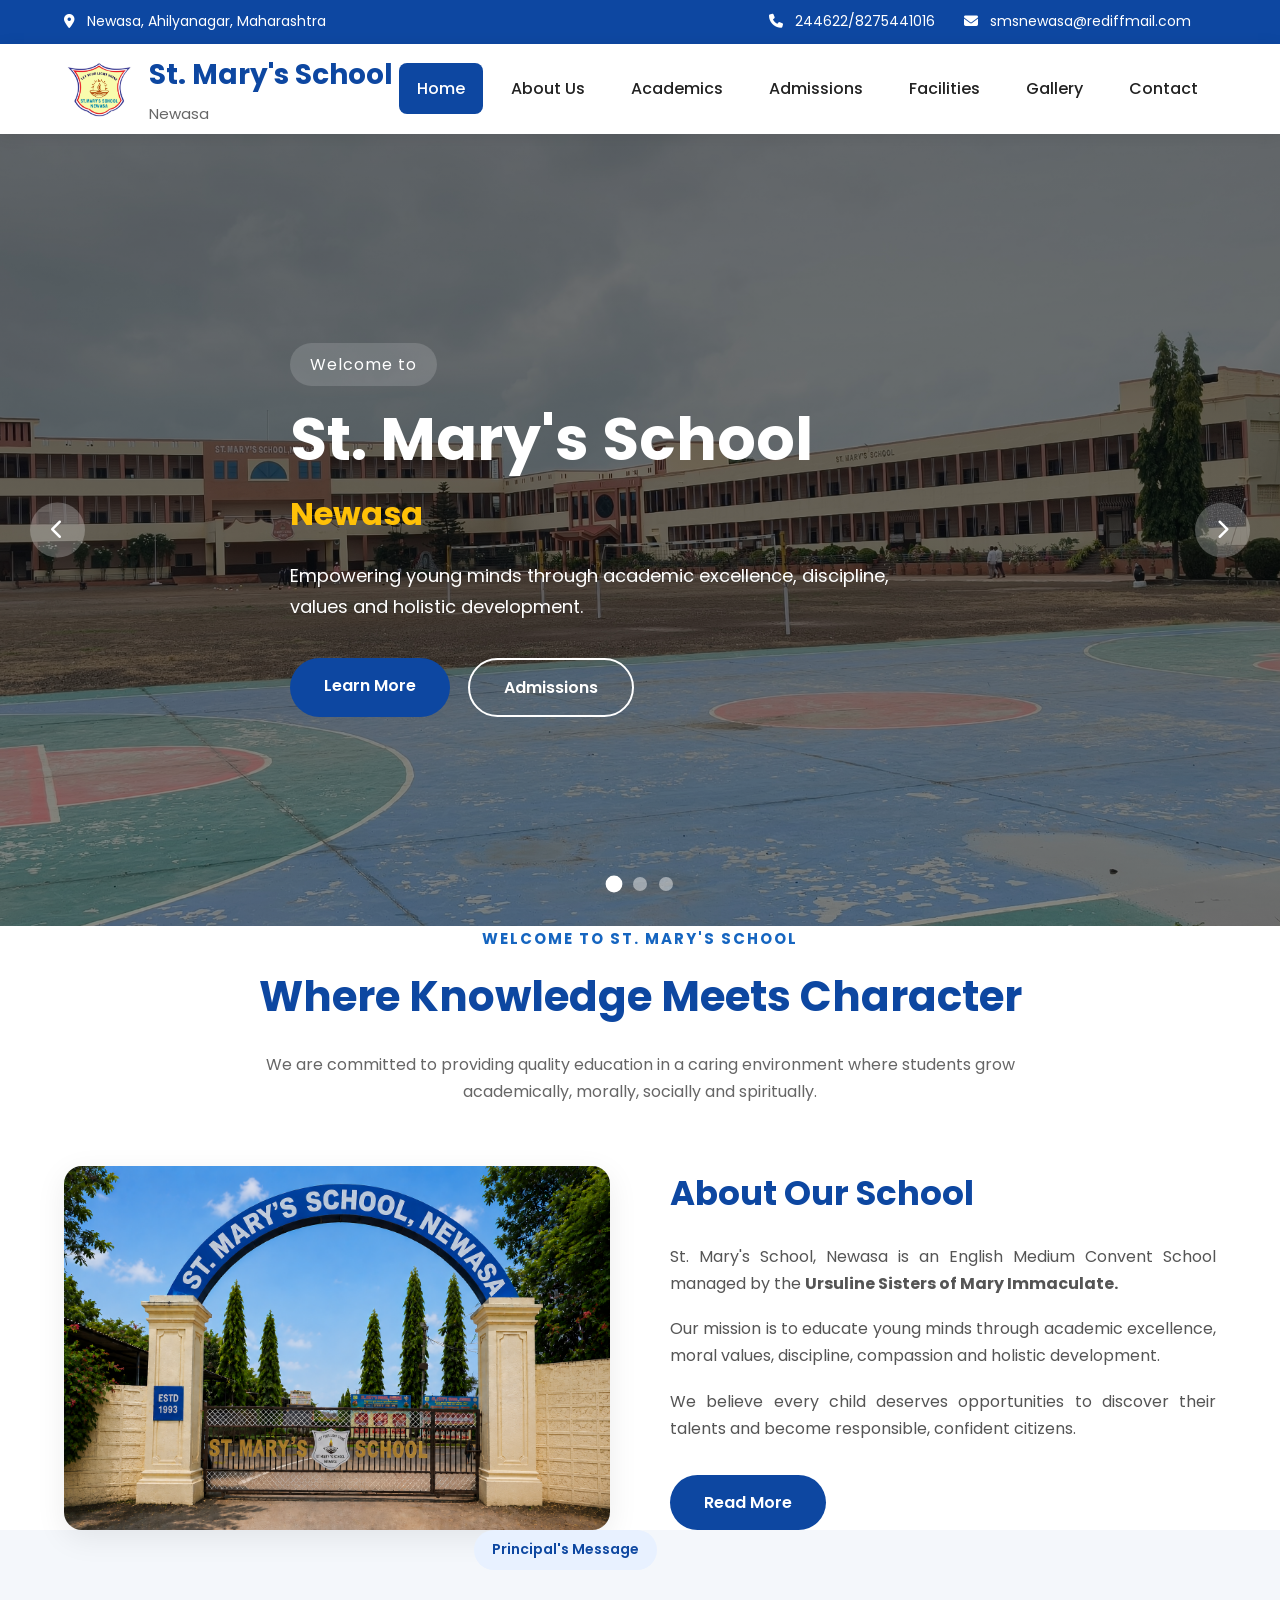
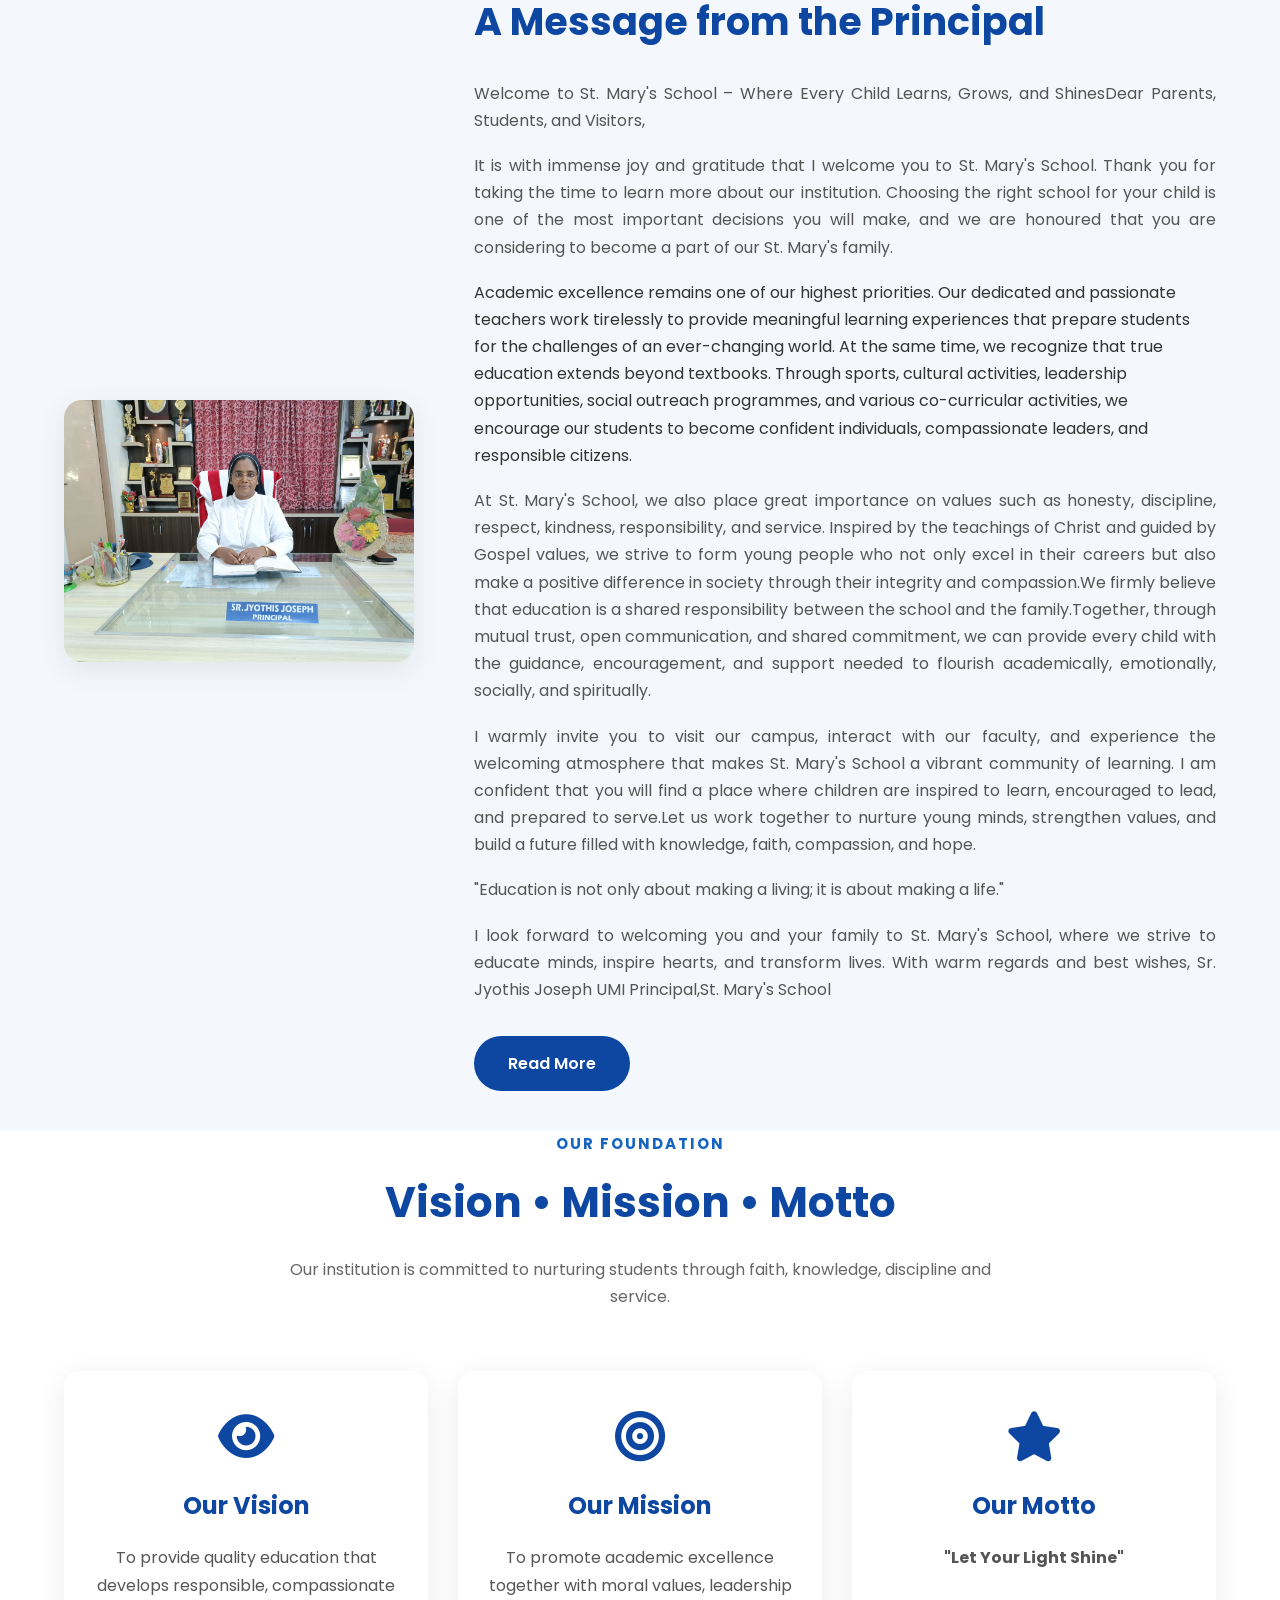
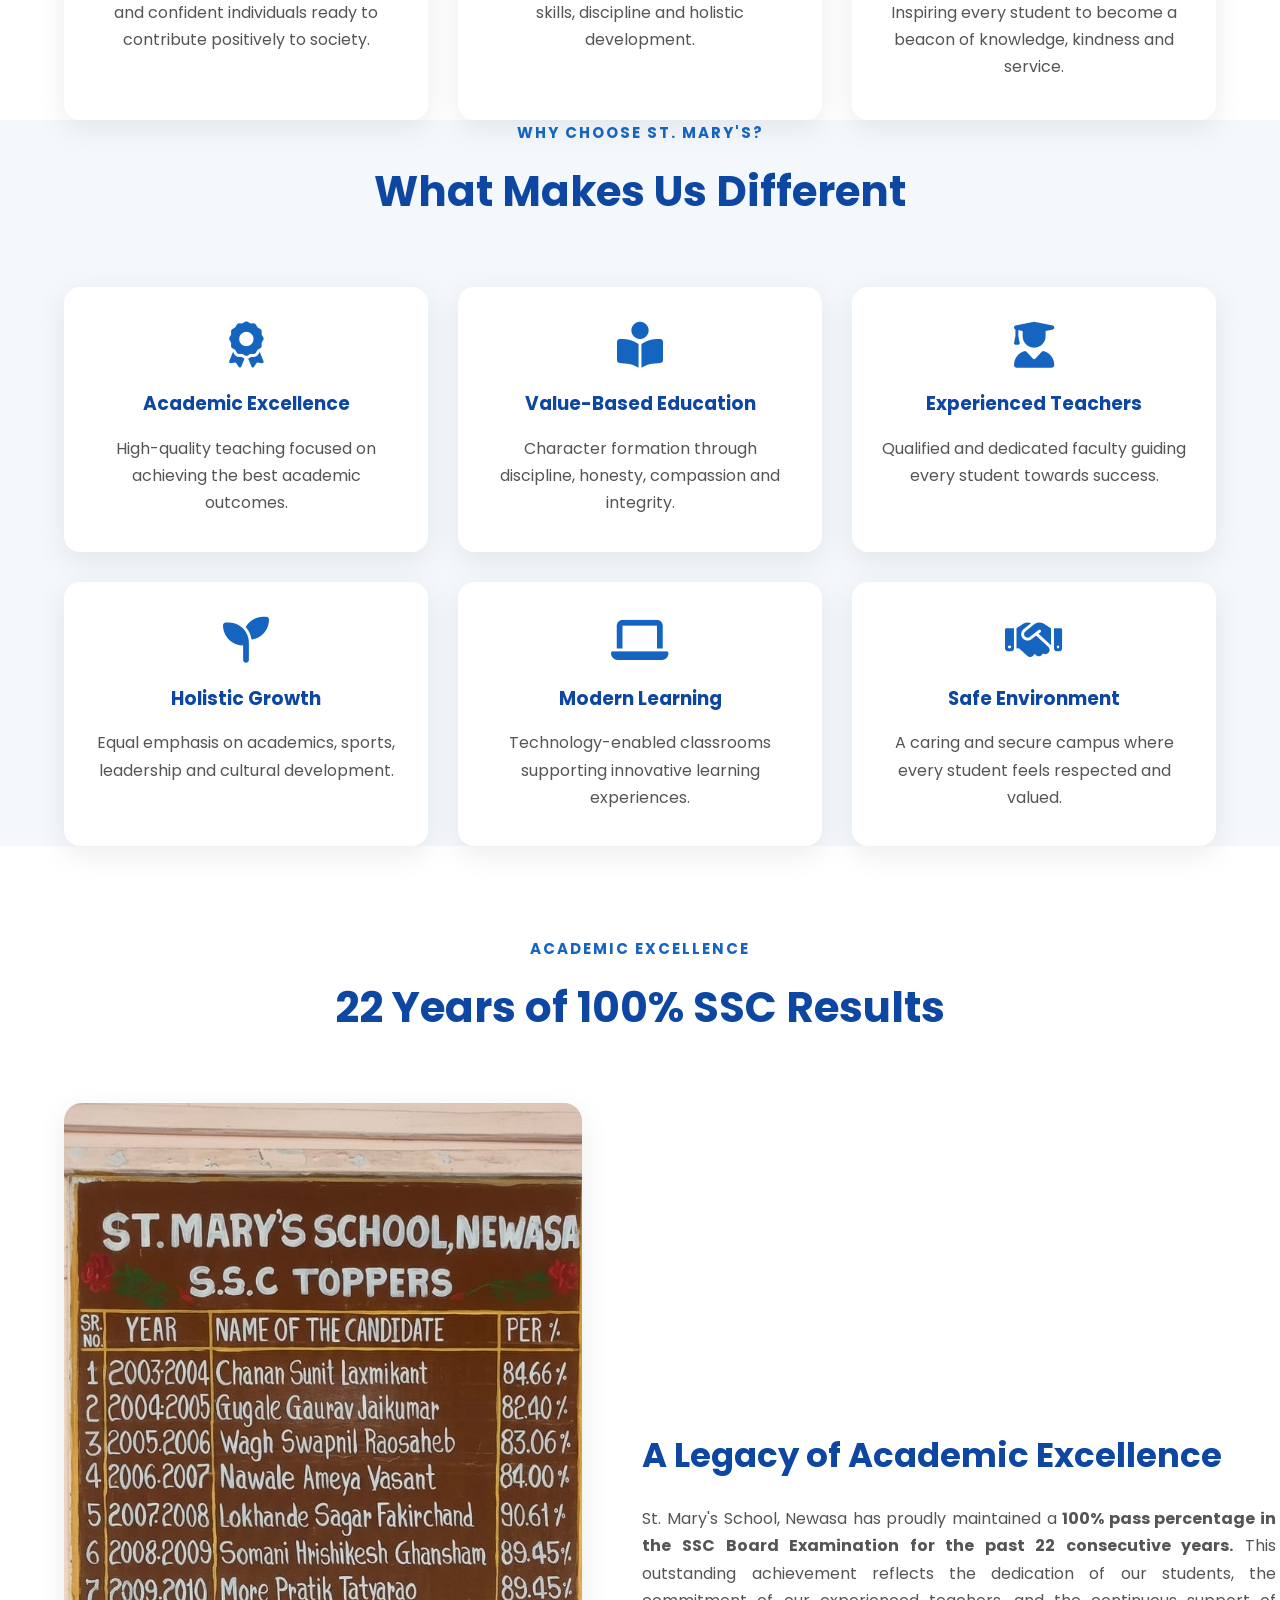
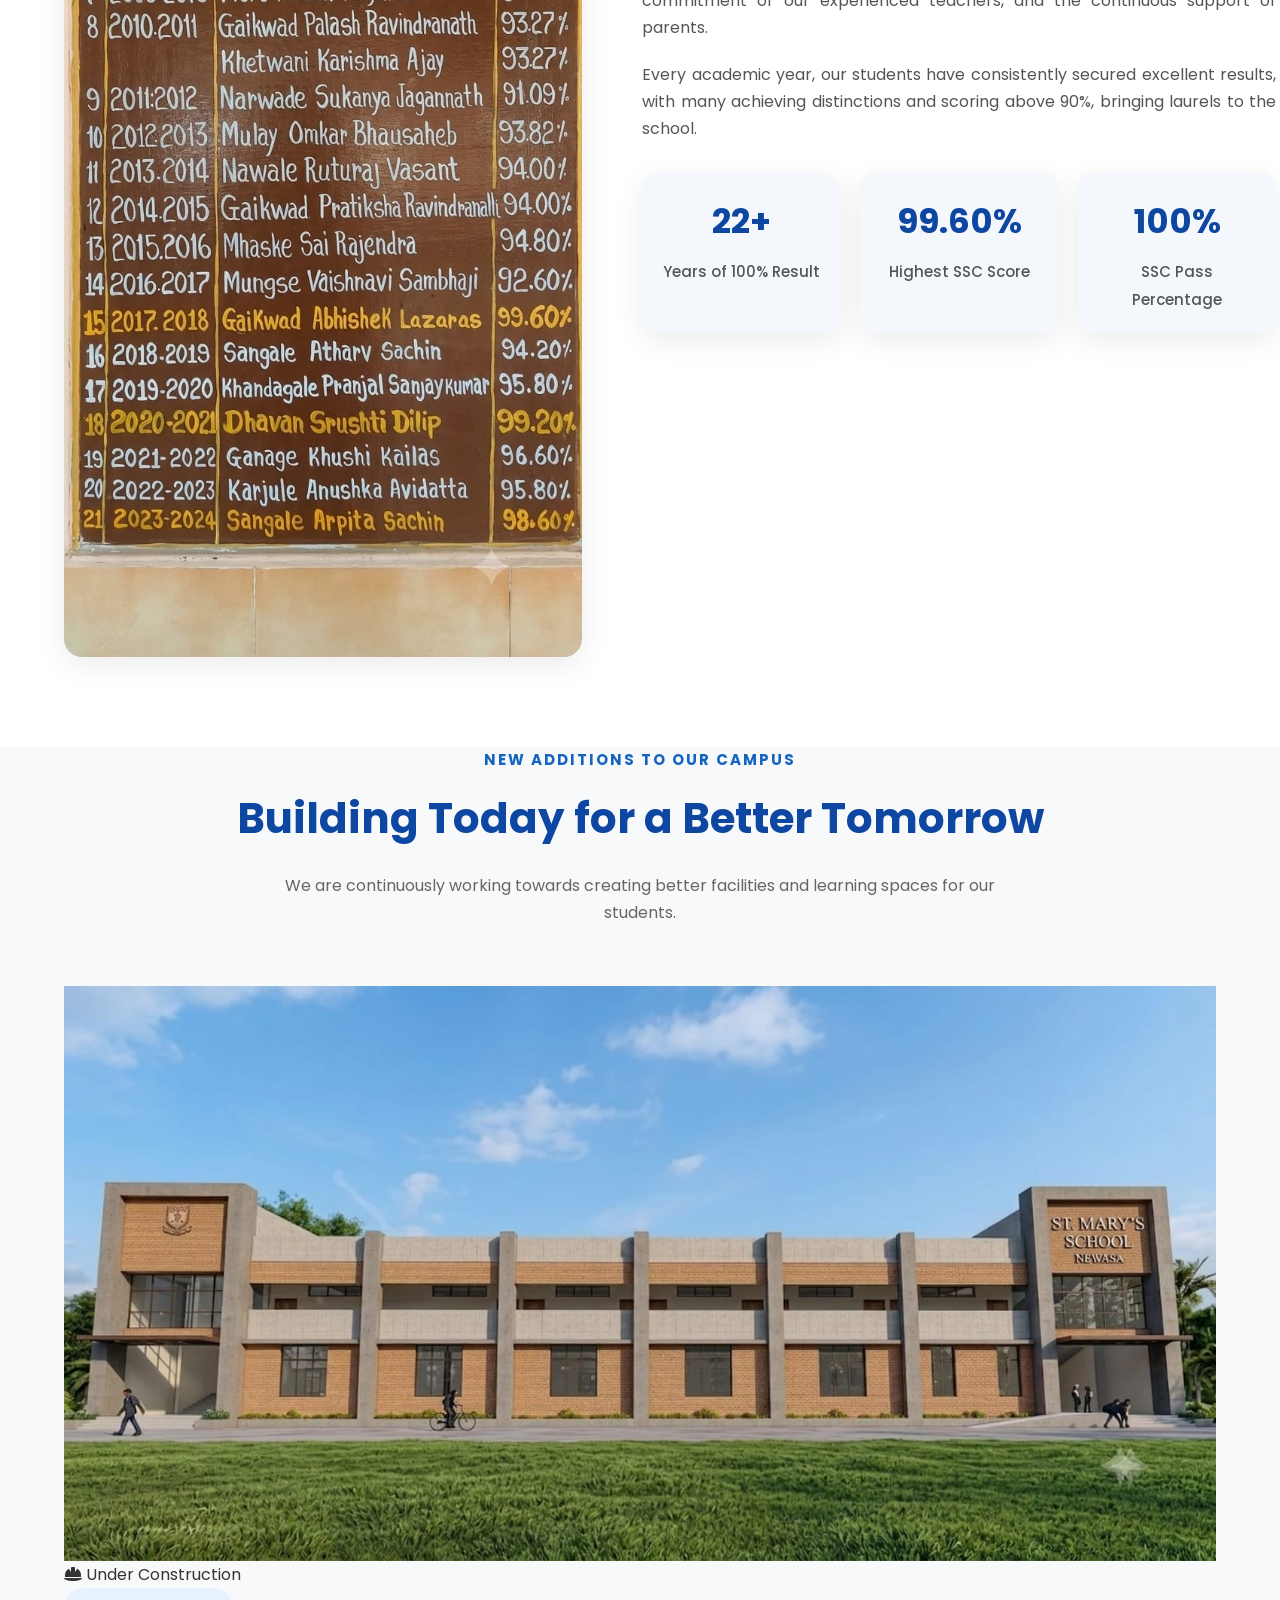
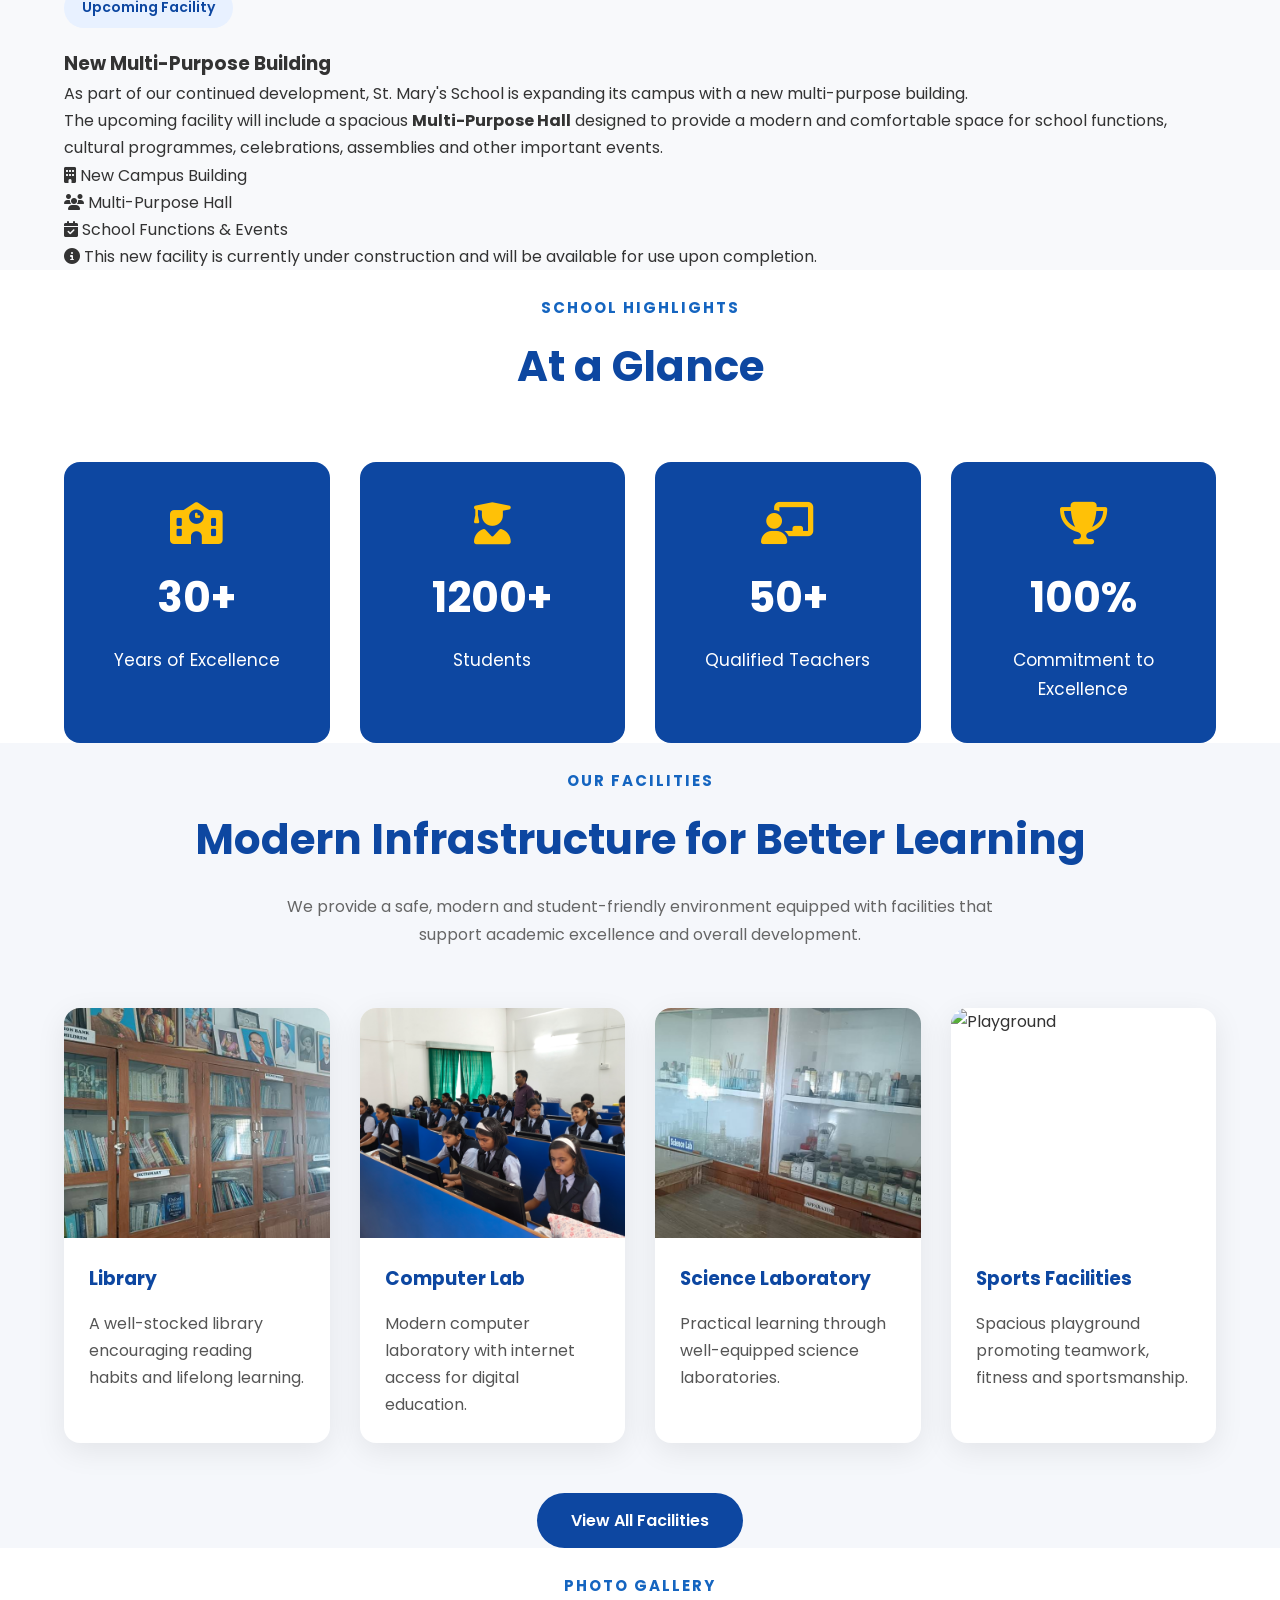
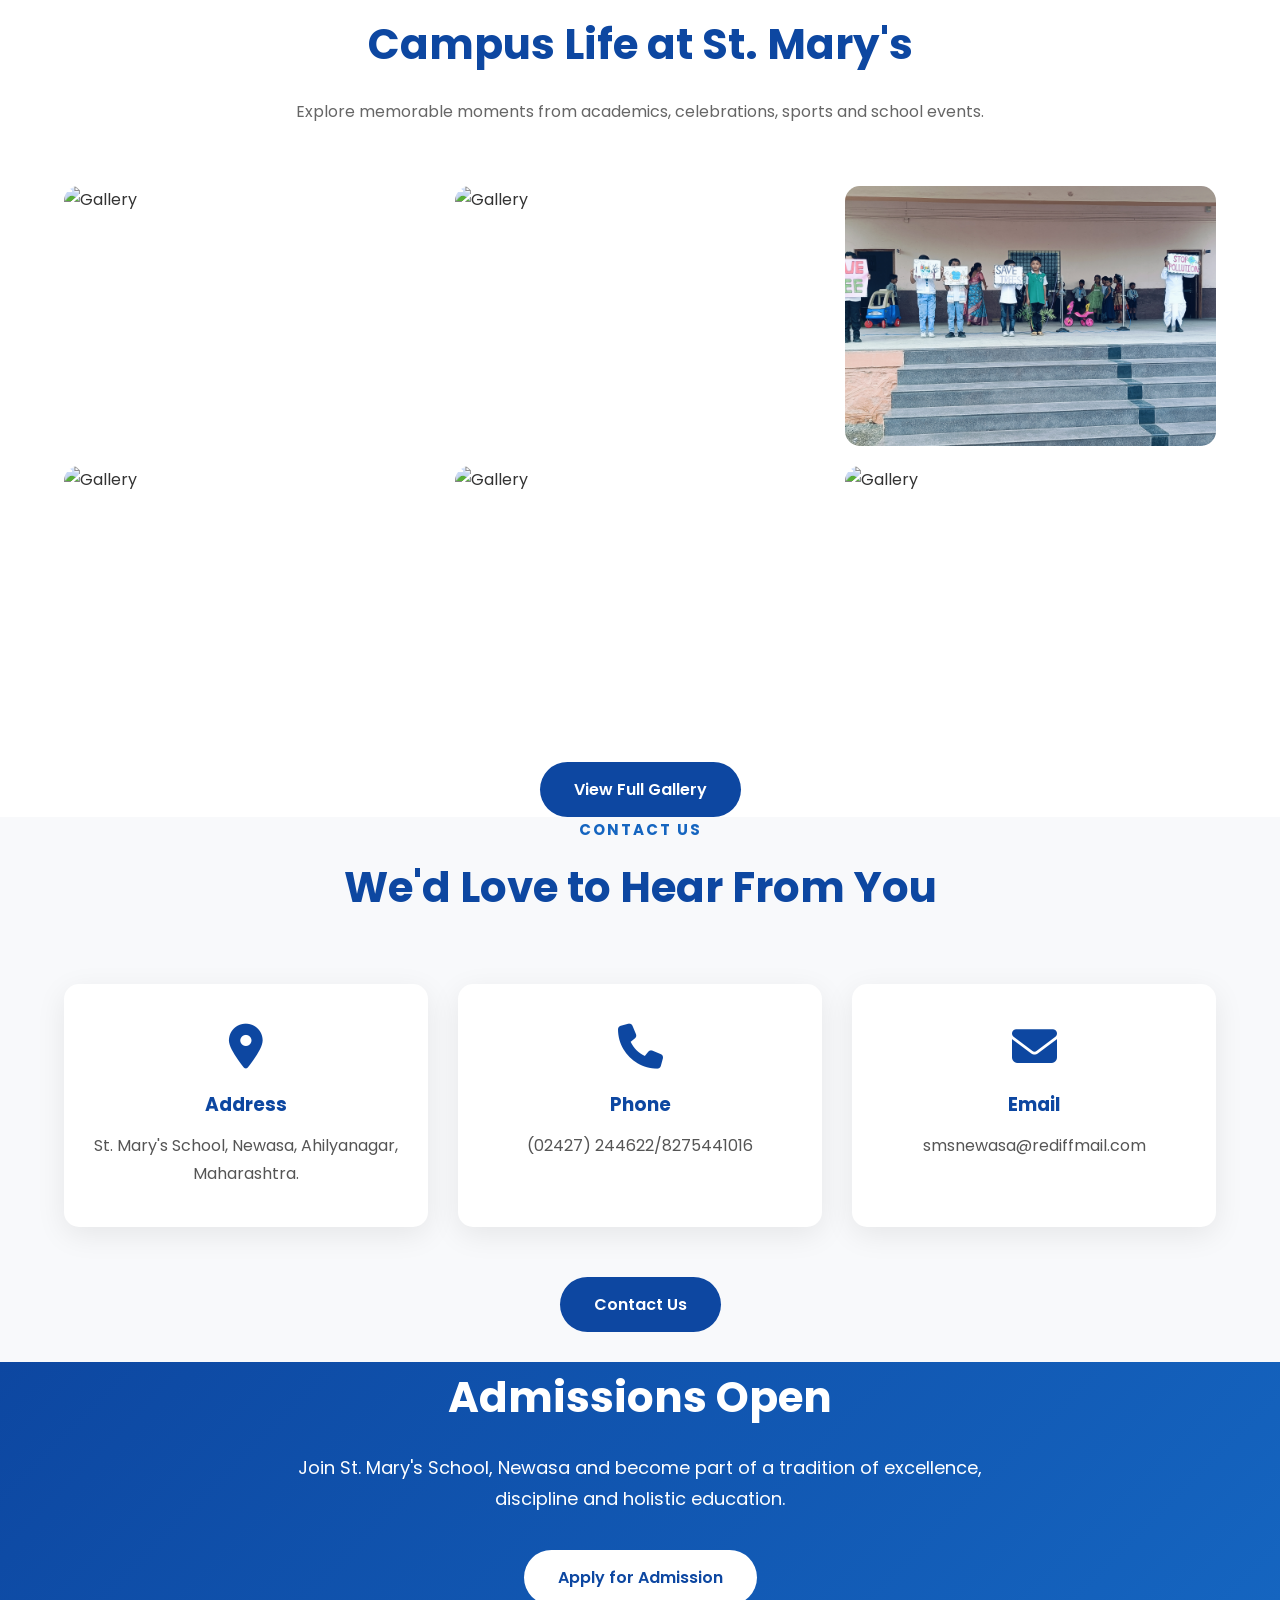
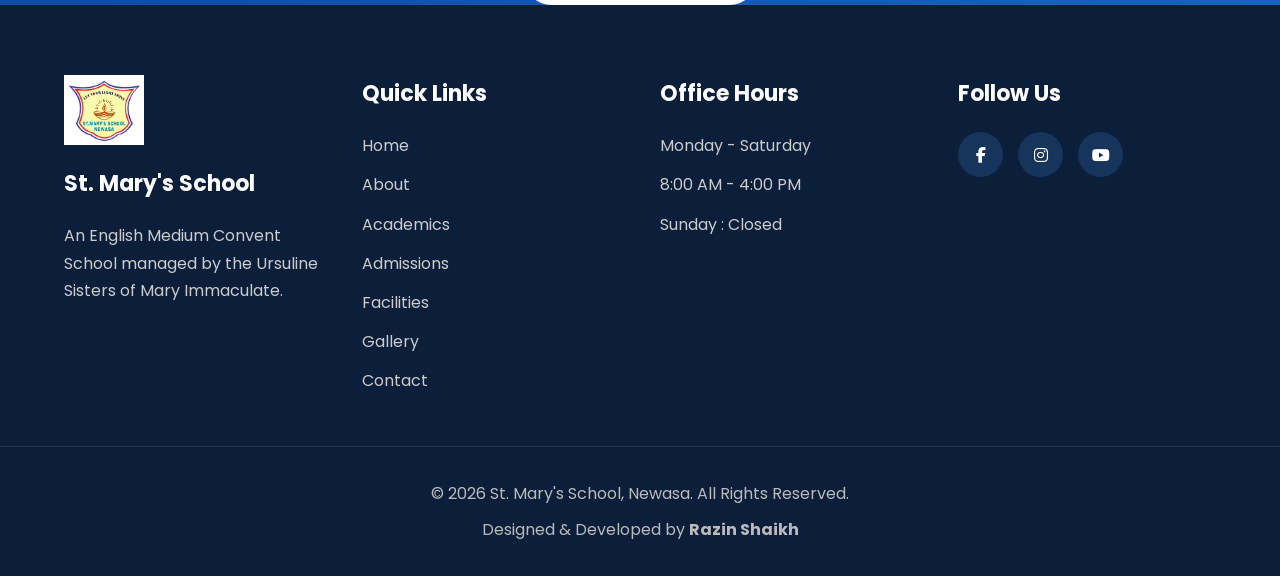
==== commit 87d527c6: "refactor code" ====
--- a/index.html
+++ b/index.html
@@ -93,6 +93,9 @@
 
         <nav>
           <ul class="navbar">
+            <button class="menu-toggle" id="menuToggle" aria-label="Open menu">
+  <i class="fas fa-bars"></i>
+</button>
             <li>
               <a href="index.html" class="active"> Home </a>
             </li>
--- a/assets/css/style.css
+++ b/assets/css/style.css
@@ -272,6 +272,19 @@
 
   color: #fff;
 }
+/*=========================================================
+              MOBILE MENU BUTTON
+=========================================================*/
+
+.menu-toggle {
+  display: none;
+  background: none;
+  border: none;
+  color: var(--primary);
+  font-size: 24px;
+  cursor: pointer;
+  padding: 8px;
+}
 
 /*=========================================================
                     HERO SECTION
@@ -740,7 +753,8 @@
 =========================================================*/
 
 .facilities {
-  background: #f8f9fb;
+  background: #f5f7fb;
+  padding-top: 25px;
 }
 
 .facility-grid {
@@ -801,6 +815,7 @@
 
 .gallery {
   background: #fff;
+  padding-top: 25px;
 }
 
 .gallery-grid {
@@ -830,13 +845,16 @@
 
   box-shadow: var(--shadow);
 }
+.gallery .btn {
+  margin-top: -15px;
+}
 
 /*=========================================================
                 CONTACT PREVIEW
 =========================================================*/
 
-.contact-preview {
-  background: var(--light);
+.contact-preview .btn {
+  margin-bottom: 30px;
 }
 
 .contact-grid {
